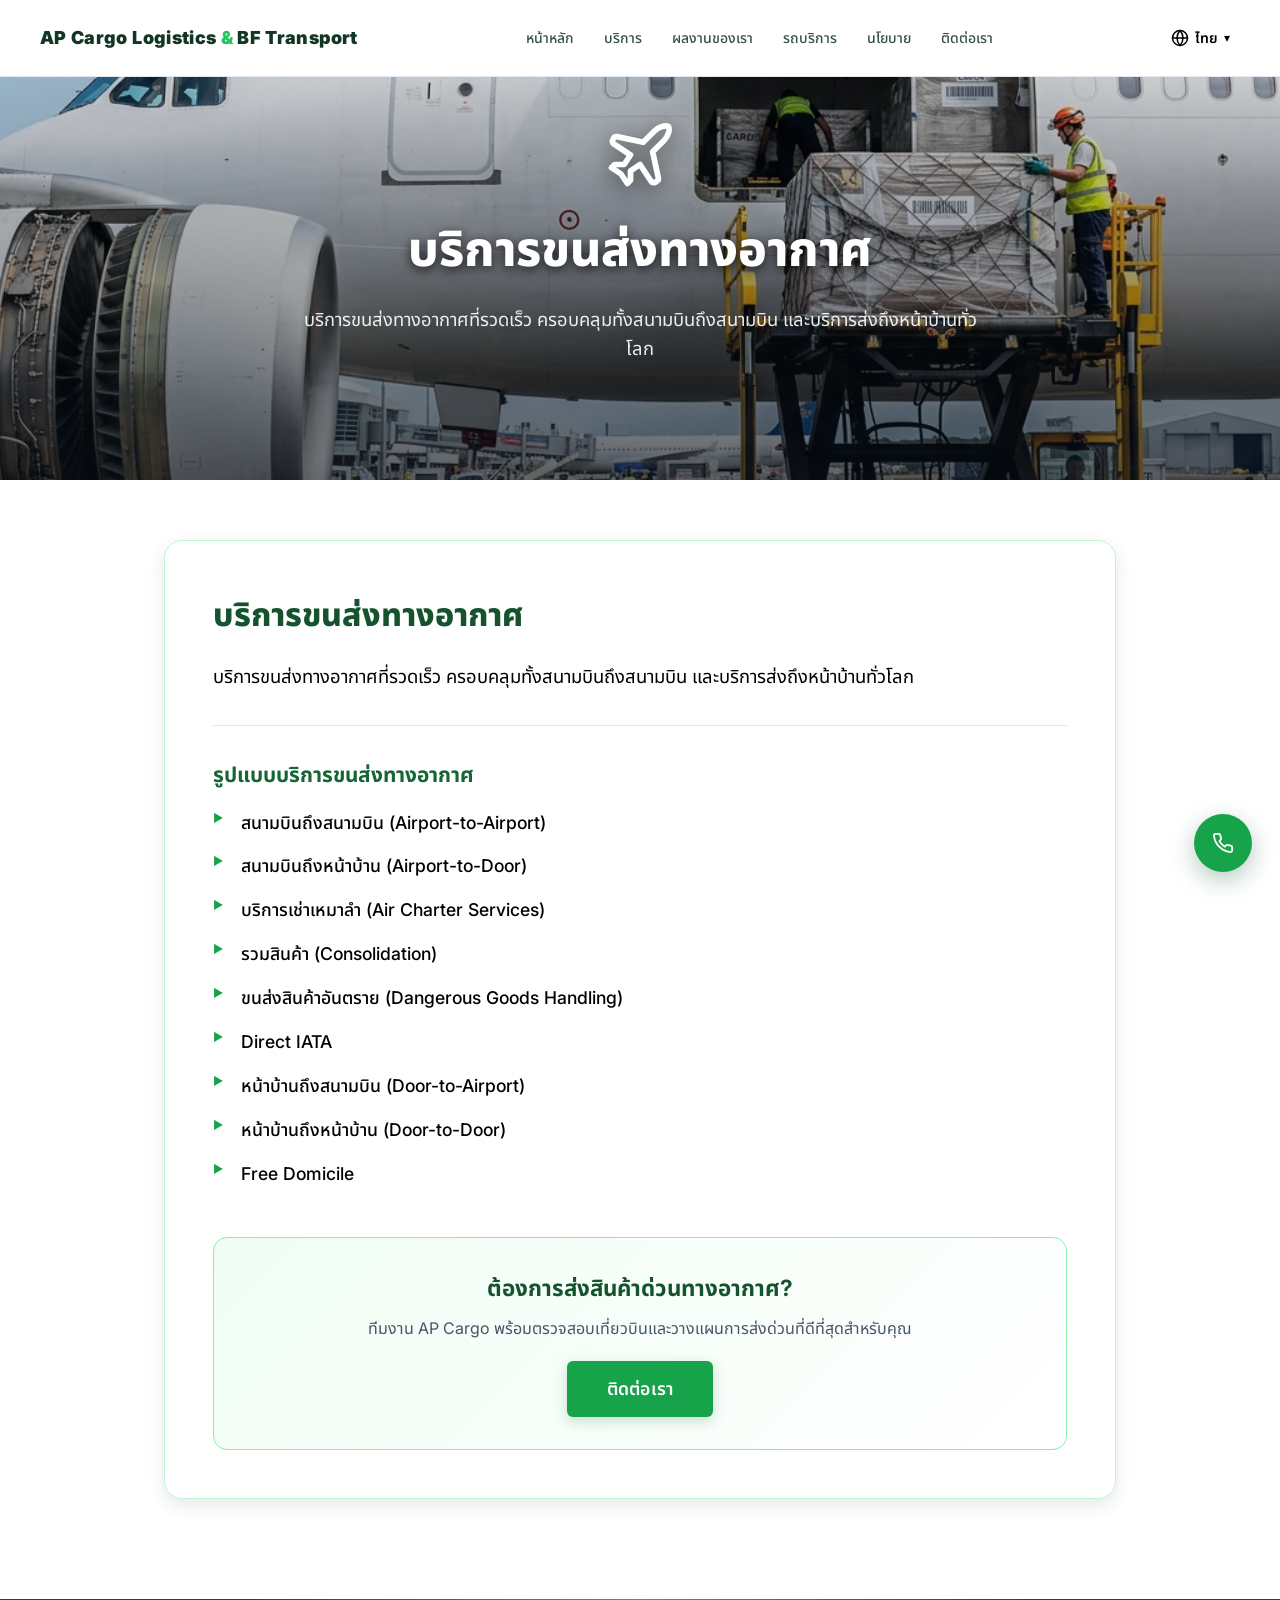
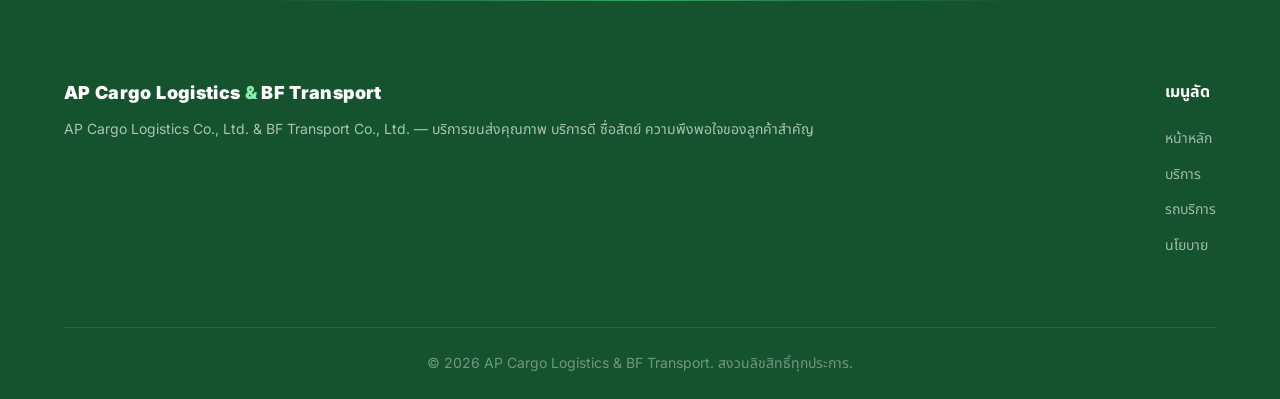
==== service-air.html @ e9c85974 "Complete translations on service pages" ====
<!DOCTYPE html>
<html lang="th">

<head>
    <meta charset="UTF-8">
    <meta name="viewport" content="width=device-width, initial-scale=1.0">
    <meta name="description"
        content="บริการขนส่งทางอากาศ - AP Cargo ให้บริการขนส่งทางอากาศที่รวดเร็ว ครอบคลุมสนามบินถึงสนามบิน และบริการส่งถึงหน้าบ้านทั่วโลก">
    <title>บริการขนส่งทางอากาศ | AP Cargo Logistics</title>
    <link rel="preconnect" href="https://fonts.googleapis.com">
    <link rel="preconnect" href="https://fonts.gstatic.com" crossorigin>
    <link
        href="https://fonts.googleapis.com/css2?family=Inter:wght@300;400;500;600;700;800;900&family=Noto+Sans+Thai:wght@300;400;500;600;700;800;900&display=swap"
        rel="stylesheet">
    <link rel="stylesheet" href="style.css">
</head>

<body>

    <!-- ========== HEADER ========== -->
    <header class="header" id="header">
        <div class="header-container">
            <a href="index.html" class="logo" id="logo">
                <span class="logo-text">AP Cargo Logistics<span class="logo-highlight"> &</span><span class="logo-text">
                        BF Transport</span></span>
            </a>

            <nav class="nav" id="nav">
                <ul class="nav-list">
                    <li><a href="index.html" class="nav-link" id="nav-home" data-i18n="nav.home">หน้าหลัก</a></li>
                    <li class="nav-item-has-dropdown">
                        <a href="#" class="nav-link" id="nav-ap-services"
                            data-i18n="nav.services">บริการ ▾</a>
                        <ul class="nav-services-dropdown">
                            <li><a href="service-customs.html" data-i18n="ap.customs_grid_title">บริการพิธีการศุลกากร</a></li>
                            <li><a href="service-transport.html" data-i18n="ap.transport_grid_title">บริการด้านขนส่ง</a></li>
                            <li><a href="service-sea.html" data-i18n="ap.sea_grid_title">บริการขนส่งทางเรือ</a></li>
                            <li><a href="service-air.html" data-i18n="ap.air_grid_title">บริการขนส่งทางอากาศ</a></li>
                            <li><a href="service-packing.html" data-i18n="ap.packing_grid_title">บริการแพ็คและย้ายสินค้า</a></li>
                        </ul>
                    </li>
                    <li><a href="index.html#our-work" class="nav-link" id="nav-gallery" data-i18n="nav.gallery">ผลงานของเรา</a>
                    </li>
                    <li><a href="index.html#services-vehicles" class="nav-link" id="nav-services"
                            data-i18n="nav.vehicles">รถบริการ</a></li>
                    <li><a href="index.html#policy" class="nav-link" id="nav-policy" data-i18n="nav.policy">นโยบาย</a></li>
                    <li><a href="index.html#contact" class="nav-link" id="nav-contact"
                            data-i18n="nav.contact">ติดต่อเรา</a></li>
                </ul>
            </nav>

            <div class="header-right">
                <div class="lang-dropdown" id="lang-dropdown">
                    <button class="lang-dropdown-btn" id="lang-dropdown-btn" aria-label="Change language">
                        <svg class="lang-globe" width="18" height="18" viewBox="0 0 24 24" fill="none" stroke="#000000"
                            stroke-width="2" stroke-linecap="round" stroke-linejoin="round">
                            <circle cx="12" cy="12" r="10" />
                            <path d="M2 12h20" />
                            <path
                                d="M12 2a15.3 15.3 0 0 1 4 10 15.3 15.3 0 0 1-4 10 15.3 15.3 0 0 1-4-10 15.3 15.3 0 0 1 4-10z" />
                        </svg>
                        <span class="lang-current" id="lang-current">ไทย</span>
                        <span class="lang-chevron">▾</span>
                    </button>
                    <div class="lang-dropdown-menu" id="lang-dropdown-menu">
                        <button class="lang-option" data-lang="th" id="lang-opt-th">ไทย</button>
                        <button class="lang-option" data-lang="en" id="lang-opt-en">English</button>
                    </div>
                </div>

                <button class="hamburger" id="hamburger" aria-label="Toggle menu">
                    <span class="hamburger-line"></span>
                    <span class="hamburger-line"></span>
                    <span class="hamburger-line"></span>
                </button>
            </div>
        </div>
    </header>

    <!-- ========== MAIN ========== -->
    <main class="main">

        <!-- Full-width Subpage Hero Banner -->
        <section class="fullwidth-service-banner" style="height: 480px; background-image: url('images/service_air_freight_real.png');">
            <div class="banner-overlay"></div>
            <div class="banner-content">
                <div class="banner-icon">
                    <svg width="76" height="76" viewBox="0 0 24 24" fill="none" stroke="currentColor" stroke-width="1.8" stroke-linecap="round" stroke-linejoin="round">
                        <path d="M17.8 19.2 16 11l3.5-3.5C21 6 21.5 4 21 3c-1-.5-3 0-4.5 1.5L13 8 4.8 6.2c-.5-.1-.9.1-1.1.5l-.3.5c-.2.5-.1 1 .3 1.3L9 12l-2 3H4l-1 1 3 2 2 3 1-1v-3l3-2 3.5 5.3c.3.4.8.5 1.3.3l.5-.3c.4-.2.6-.6.5-1.1z" />
                    </svg>
                </div>
                <h1 class="banner-title" data-i18n="ap.air_grid_title">บริการขนส่งทางอากาศ</h1>
                <p style="color: rgba(255,255,255,0.9); font-size: 1.15rem; max-width: 700px; margin: 0 auto;" data-i18n="ap.air_desc">
                    บริการขนส่งทางอากาศที่รวดเร็ว ครอบคลุมทั้งสนามบินถึงสนามบิน และบริการส่งถึงหน้าบ้านทั่วโลก
                </p>
            </div>
        </section>

        <!-- Service Detail Content Section -->
        <section class="section" style="padding: 60px 0 100px;">
            <div class="container" style="max-width: 1000px;">
                
                <div class="service-detail-card" style="background: #ffffff; border: 1.5px solid var(--green-200); border-radius: var(--radius-xl); padding: 48px; box-shadow: var(--shadow-md);">
                    <h2 style="font-size: 2rem; font-weight: 800; color: var(--green-900); margin-bottom: 20px;" data-i18n="ap.air_title">
                        บริการขนส่งทางอากาศ (Air Freight Services)
                    </h2>
                    
                    <p class="split-service-desc" style="font-size: 1.15rem; color: #000000; line-height: 1.8; margin-bottom: 32px;" data-i18n="ap.air_desc">
                        AP Cargo ให้บริการขนส่งทางอากาศด่วนพิเศษ ตรงเวลา ปลอดภัย ครอบคลุมสายการบินชั้นนำระดับโลก เชื่อมต่อจุดหมายปลายทางทั่วโลกได้อย่างมั่นใจ
                    </p>

                    <hr style="border: none; border-top: 1px solid var(--border); margin: 32px 0;">

                    <h3 style="font-size: 1.3rem; font-weight: 700; color: var(--green-800); margin-bottom: 16px;" data-i18n="svc.air_format_title">
                        รูปแบบบริการขนส่งทางอากาศ
                    </h3>

                    <ul class="split-service-tags" style="display: flex; flex-direction: column; gap: 14px; list-style: none;">
                        <li style="color: #000000; font-size: 1.1rem; font-weight: 500; position: relative; padding-left: 28px;" data-i18n="ap.air_li1">
                            ► สนามบินถึงสนามบิน (Airport-to-Airport)
                        </li>
                        <li style="color: #000000; font-size: 1.1rem; font-weight: 500; position: relative; padding-left: 28px;" data-i18n="ap.air_li2">
                            ► สนามบินถึงหน้าบ้าน (Airport-to-Door)
                        </li>
                        <li style="color: #000000; font-size: 1.1rem; font-weight: 500; position: relative; padding-left: 28px;" data-i18n="ap.air_li3">
                            ► บริการเช่าเหมาลำ (Air Charter Services)
                        </li>
                        <li style="color: #000000; font-size: 1.1rem; font-weight: 500; position: relative; padding-left: 28px;" data-i18n="ap.air_li4">
                            ► รวมสินค้า (Consolidation)
                        </li>
                        <li style="color: #000000; font-size: 1.1rem; font-weight: 500; position: relative; padding-left: 28px;" data-i18n="ap.air_li5">
                            ► ขนส่งสินค้าอันตราย (Dangerous Goods Handling)
                        </li>
                        <li style="color: #000000; font-size: 1.1rem; font-weight: 500; position: relative; padding-left: 28px;" data-i18n="ap.air_li6">
                            ► Direct IATA
                        </li>
                        <li style="color: #000000; font-size: 1.1rem; font-weight: 500; position: relative; padding-left: 28px;" data-i18n="ap.air_li7">
                            ► หน้าบ้านถึงสนามบิน (Door-to-Airport)
                        </li>
                        <li style="color: #000000; font-size: 1.1rem; font-weight: 500; position: relative; padding-left: 28px;" data-i18n="ap.air_li8">
                            ► หน้าบ้านถึงหน้าบ้าน (Door-to-Door)
                        </li>
                        <li style="color: #000000; font-size: 1.1rem; font-weight: 500; position: relative; padding-left: 28px;" data-i18n="ap.air_li9">
                            ► Free Domicile
                        </li>
                    </ul>

                    <!-- CTA Box -->
                    <div style="margin-top: 48px; padding: 32px; background: linear-gradient(135deg, var(--green-50), #ffffff); border: 1px solid var(--green-300); border-radius: var(--radius-lg); text-align: center;">
                        <h4 style="font-size: 1.4rem; font-weight: 700; color: var(--green-900); margin-bottom: 10px;" data-i18n="svc.air_cta_title">
                            ต้องการส่งสินค้าด่วนทางอากาศ?
                        </h4>
                        <p style="color: #475569; margin-bottom: 20px;" data-i18n="svc.air_cta_desc">
                            ทีมงาน AP Cargo พร้อมตรวจสอบเที่ยวบินและวางแผนการส่งด่วนที่ดีที่สุดสำหรับคุณ
                        </p>
                        <a href="index.html#contact" class="btn btn-primary" style="padding: 14px 40px; font-size: 1.1rem;" data-i18n="hero.btn_contact">ติดต่อเรา</a>
                    </div>
                </div>

            </div>
        </section>

    </main>

    <!-- ========== FOOTER ========== -->
    <footer class="footer" id="footer">
        <div class="footer-glow"></div>
        <div class="container">
            <div class="footer-grid">
                <div class="footer-brand">
                    <a href="index.html" class="logo">
                        <span class="logo-text">AP Cargo Logistics<span class="logo-highlight"> &</span><span
                                class="logo-text"> BF Transport</span></span>
                    </a>
                    <p class="footer-desc" data-i18n="footer.desc">AP Cargo Logistics Co., Ltd. & BF Transport Co., Ltd.
                        — บริการขนส่งคุณภาพ บริการดี ซื่อสัตย์ ความพึงพอใจของลูกค้าสำคัญ</p>
                </div>
                <div class="footer-links-group">
                    <h4 data-i18n="footer.menu_head">เมนูลัด</h4>
                    <ul>
                        <li><a href="index.html" data-i18n="nav.home">หน้าหลัก</a></li>
                        <li><a href="#" data-i18n="nav.services">บริการ</a></li>
                        <li><a href="index.html#services-vehicles" data-i18n="nav.vehicles">รถบริการ</a></li>
                        <li><a href="index.html#policy" data-i18n="nav.policy">นโยบาย</a></li>
                    </ul>
                </div>
            </div>
            <div class="footer-bottom">
                <p data-i18n="footer.rights" data-i18n-html="true">&copy; 2026 AP Cargo Logistics & BF Transport.
                    สงวนลิขสิทธิ์ทุกประการ.</p>
            </div>
        </div>
    </footer>

    <!-- Floating Contact Button -->
    <div class="floating-contact" id="floating-contact">
        <div class="floating-contact-menu" id="floating-contact-menu">
            <a href="tel:0627424956" class="floating-menu-item phone" title="โทรหาเรา">
                <svg width="20" height="20" viewBox="0 0 24 24" fill="none" stroke="#16a34a" stroke-width="2"
                    stroke-linecap="round" stroke-linejoin="round">
                    <path
                        d="M22 16.92v3a2 2 0 0 1-2.18 2 19.79 19.79 0 0 1-8.63-3.07 19.5 19.5 0 0 1-6-6 19.79 19.79 0 0 1-3.07-8.67A2 2 0 0 1 4.11 2h3a2 2 0 0 1 2 1.72 12.84 12.84 0 0 0 .7 2.81 2 2 0 0 1-.45 2.11L8.09 9.91a16 16 0 0 0 6 6l1.27-1.27a2 2 0 0 1 2.11-.45 12.84 12.84 0 0 0 2.81.7A2 2 0 0 1 22 16.92z" />
                </svg>
                <span>โทร 062-7424956</span>
            </a>
            <a href="mailto:ap_bf@outlook.com" class="floating-menu-item email" title="ส่งอีเมล">
                <svg width="20" height="20" viewBox="0 0 24 24" fill="none" stroke="#16a34a" stroke-width="2"
                    stroke-linecap="round" stroke-linejoin="round">
                    <path d="M4 4h16c1.1 0 2 .9 2 2v12c0 1.1-.9 2-2 2H4c-1.1 0-2-.9-2-2V6c0-1.1.9-2 2-2z" />
                    <polyline points="22,6 12,13 2,6" />
                </svg>
                <span>ap_bf@outlook.com</span>
            </a>
        </div>
        <a href="index.html#contact" class="floating-contact-btn" id="floating-contact-btn" aria-label="Contact Us">
            <svg class="icon-phone" width="22" height="22" viewBox="0 0 24 24" fill="none" stroke="currentColor"
                stroke-width="2" stroke-linecap="round" stroke-linejoin="round">
                <path
                    d="M22 16.92v3a2 2 0 0 1-2.18 2 19.79 19.79 0 0 1-8.63-3.07 19.5 19.5 0 0 1-6-6 19.79 19.79 0 0 1-3.07-8.67A2 2 0 0 1 4.11 2h3a2 2 0 0 1 2 1.72 12.84 12.84 0 0 0 .7 2.81 2 2 0 0 1-.45 2.11L8.09 9.91a16 16 0 0 0 6 6l1.27-1.27a2 2 0 0 1 2.11-.45 12.84 12.84 0 0 0 2.81.7A2 2 0 0 1 22 16.92z" />
            </svg>
            <span class="floating-contact-label" data-i18n="contact.badge">ติดต่อเรา</span>
        </a>
    </div>

    <script src="script.js"></script>
</body>

</html>
---- style.css ----
/* ===========================
   CSS VARIABLES & RESET
   =========================== */
:root {
    /* Colors — restrained corporate palette */
    --bg-primary: #ffffff;
    --bg-secondary: #f2fbf5;
    --bg-card: #ffffff;
    --bg-card-hover: #f8fafc;
    --surface: rgba(22, 163, 74, 0.04);
    --surface-hover: rgba(22, 163, 74, 0.08);
    --border: #e2e8f0;
    --border-hover: #cbd5e1;

    --text-primary: #123524;
    --text-secondary: #355344;
    --text-muted: #668172;

    --green-50: #f0fdf4;
    --green-100: #dcfce7;
    --green-200: #bbf7d0;
    --green-300: #86efac;
    --green-400: #4ade80;
    --green-500: #22c55e;
    --green-600: #16a34a;
    --green-700: #15803d;
    --green-800: #166534;
    --green-900: #14532d;

    --accent-1: #16a34a;
    --accent-2: #087f3f;
    --accent-3: #4ade80;
    --accent-4: #22c55e;
    --gradient-primary: linear-gradient(135deg, var(--accent-1), var(--accent-2));
    --gradient-text: linear-gradient(135deg, #16a34a, #15803d);
    --gradient-glow: linear-gradient(135deg, rgba(22, 163, 74, 0.09), rgba(34, 197, 94, 0.06));

    /* Spacing */
    --container-max: 1200px;
    --section-padding: 88px 0;
    --gap: 24px;

    /* Typography */
    --font-main: 'Inter', 'Noto Sans Thai', sans-serif;
    --font-size-xs: 0.75rem;
    --font-size-sm: 0.875rem;
    --font-size-base: 1rem;
    --font-size-lg: 1.125rem;
    --font-size-xl: 1.25rem;
    --font-size-2xl: 1.5rem;
    --font-size-3xl: 2rem;
    --font-size-4xl: 2.75rem;
    --font-size-5xl: 3.5rem;

    /* Radius */
    --radius-sm: 6px;
    --radius-md: 10px;
    --radius-lg: 14px;
    --radius-xl: 18px;
    --radius-full: 9999px;

    /* Transitions */
    --transition-fast: 0.2s cubic-bezier(0.4, 0, 0.2, 1);
    --transition-normal: 0.3s cubic-bezier(0.4, 0, 0.2, 1);
    --transition-slow: 0.5s cubic-bezier(0.4, 0, 0.2, 1);

    /* Shadows */
    --shadow-sm: 0 1px 5px rgba(18, 53, 36, 0.07);
    --shadow-md: 0 6px 18px rgba(18, 53, 36, 0.11);
    --shadow-lg: 0 12px 32px rgba(18, 53, 36, 0.14);
    --shadow-glow: 0 8px 30px rgba(22, 163, 74, 0.16);
}



/* Reset */
*,
*::before,
*::after {
    margin: 0;
    padding: 0;
    box-sizing: border-box;
}

html {
    scroll-behavior: smooth;
    scroll-padding-top: 80px;
    font-size: 16px;
    overflow-x: hidden;
    width: 100%;
}

body {
    font-family: var(--font-main);
    background-color: var(--bg-primary);
    color: var(--text-primary);
    line-height: 1.6;
    overflow-x: hidden;
    width: 100%;
    -webkit-font-smoothing: antialiased;
    -moz-osx-font-smoothing: grayscale;
    transition: background-color 0.4s ease, color 0.4s ease;
}

/* Theme transition helper — applied to key elements for smooth switching */
.header,
.hero,
.section,
.car-card,
.service-detail-card,
.certificate-card,
.management-card,
.policy-card,
.contact-map-card,
.contact-info-card,
.footer {
    transition: background-color 0.4s ease, border-color 0.4s ease, color 0.4s ease, box-shadow 0.4s ease;
}

a {
    text-decoration: none;
    color: inherit;
    transition: color var(--transition-fast);
}

ul {
    list-style: none;
}

img {
    max-width: 100%;
    display: block;
}

.container {
    max-width: var(--container-max);
    margin: 0 auto;
    padding: 0 24px;
}

/* ===========================
   GRADIENT TEXT
   =========================== */
.gradient-text {
    background: var(--gradient-text);
    -webkit-background-clip: text;
    -webkit-text-fill-color: transparent;
    background-clip: text;
}

/* ===========================
   BUTTONS
   =========================== */
.btn {
    display: inline-flex;
    align-items: center;
    justify-content: center;
    padding: 14px 32px;
    border-radius: var(--radius-full);
    font-family: var(--font-main);
    font-size: var(--font-size-base);
    font-weight: 600;
    cursor: pointer;
    border: none;
    transition: all var(--transition-normal);
    position: relative;
    overflow: hidden;
}

.btn::before {
    content: '';
    position: absolute;
    inset: 0;
    background: rgba(255, 255, 255, 0);
    transition: background var(--transition-fast);
}

.btn:hover::before {
    background: rgba(255, 255, 255, 0.15);
}

.btn-primary {
    background: var(--gradient-primary);
    color: #fff;
    box-shadow: 0 4px 20px rgba(22, 163, 74, 0.3);
}

.btn-primary:hover {
    transform: translateY(-2px);
    box-shadow: 0 8px 30px rgba(22, 163, 74, 0.4);
}

.btn-outline {
    background: transparent;
    color: var(--accent-1);
    border: 2px solid var(--accent-1);
}

.btn-outline:hover {
    background: var(--accent-1);
    color: #fff;
    transform: translateY(-2px);
    box-shadow: 0 8px 30px rgba(22, 163, 74, 0.3);
}

.btn-full {
    width: 100%;
}

/* ===========================
   HEADER / NAVIGATION
   =========================== */
.header {
    position: fixed;
    top: 0;
    left: 0;
    right: 0;
    z-index: 1000;
    padding: 0 24px;
    transition: all var(--transition-normal);
    background: #ffffff;
    backdrop-filter: blur(20px);
    -webkit-backdrop-filter: blur(20px);
    border-bottom: 1px solid transparent;
}

.header.scrolled {
    background: rgba(255, 255, 255, 0.95);
    border-bottom-color: var(--border);
    box-shadow: 0 2px 20px rgba(0, 0, 0, 0.06);
}

.header-container {
    max-width: var(--container-max);
    margin: 0 auto;
    display: flex;
    align-items: center;
    justify-content: space-between;
    height: 72px;
}

.header-right {
    display: flex;
    align-items: center;
    gap: 16px;
}

/* Language Dropdown */
.lang-dropdown {
    position: relative;
    z-index: 1001;
}

.lang-dropdown-btn {
    display: flex;
    align-items: center;
    gap: 6px;
    background: transparent;
    border: none;
    padding: 6px 10px;
    cursor: pointer;
    border-radius: var(--radius-sm);
    transition: all var(--transition-fast);
    font-family: var(--font-main);
}

.lang-dropdown-btn:hover {
    background: var(--green-50);
}

.lang-globe {
    color: #000000;
    stroke: #000000;
    flex-shrink: 0;
}

.lang-current {
    font-size: var(--font-size-sm);
    font-weight: 600;
    color: #000000;
}

.lang-chevron {
    font-size: 0.75rem;
    color: #000000;
    transition: transform var(--transition-fast);
    line-height: 1;
}


.lang-dropdown.open .lang-chevron {
    transform: rotate(180deg);
}

.lang-dropdown-menu {
    position: absolute;
    top: calc(100% + 6px);
    right: 0;
    min-width: 120px;
    background: var(--bg-card);
    border: 1px solid var(--border);
    border-radius: var(--radius-md);
    box-shadow: var(--shadow-md);
    padding: 4px;
    opacity: 0;
    visibility: hidden;
    transform: translateY(-8px);
    transition: all var(--transition-fast);
}

.lang-dropdown.open .lang-dropdown-menu {
    opacity: 1;
    visibility: visible;
    transform: translateY(0);
}

.lang-option {
    display: block;
    width: 100%;
    padding: 10px 14px;
    text-align: left;
    background: transparent;
    border: none;
    border-radius: var(--radius-sm);
    font-family: var(--font-main);
    font-size: var(--font-size-sm);
    font-weight: 500;
    color: var(--text-secondary);
    cursor: pointer;
    transition: all var(--transition-fast);
}

.lang-option:hover {
    background: var(--green-50);
    color: var(--accent-1);
}

.lang-option.active {
    color: var(--accent-1);
    font-weight: 700;
    background: var(--green-50);
}

/* Logo */
.logo {
    display: flex;
    align-items: center;
    gap: 10px;
    z-index: 1001;
}

.logo-text {
    font-size: var(--font-size-xl);
    font-weight: 900;
    letter-spacing: 1px;
    color: var(--text-primary);
}

.logo-highlight {
    background: none;
    -webkit-background-clip: unset;
    -webkit-text-fill-color: #000000;
    background-clip: unset;
    color: #000000;
}

/* Navigation */
.nav-list {
    display: flex;
    align-items: center;
    gap: 4px;
}

.nav-link {
    padding: 8px 18px;
    border-radius: var(--radius-full);
    font-size: var(--font-size-sm);
    font-weight: 500;
    color: var(--text-secondary);
    transition: all var(--transition-fast);
    position: relative;
}

.nav-link:hover {
    color: var(--accent-1);
    background: var(--green-50);
}

/* Navigation Services Submenu Dropdown */
.nav-item-has-dropdown {
    position: relative;
}

.nav-services-dropdown {
    position: absolute;
    top: calc(100% + 4px);
    left: 50%;
    transform: translateX(-50%) translateY(8px);
    min-width: 240px;
    background: #ffffff;
    border: 1.5px solid var(--green-200);
    border-radius: var(--radius-lg);
    box-shadow: 0 12px 32px rgba(0, 0, 0, 0.12);
    padding: 8px 0;
    list-style: none;
    opacity: 0;
    visibility: hidden;
    transition: all 0.25s ease;
    z-index: 1010;
}

.nav-item-has-dropdown:hover .nav-services-dropdown,
.nav-item-has-dropdown.open .nav-services-dropdown {
    opacity: 1;
    visibility: visible;
    transform: translateX(-50%) translateY(0);
}

.nav-services-dropdown li a {
    display: flex;
    align-items: center;
    gap: 8px;
    padding: 11px 20px;
    color: var(--text-primary);
    font-size: 0.92rem;
    font-weight: 600;
    text-decoration: none;
    transition: all 0.2s ease;
    border-left: 3px solid transparent;
}

.nav-services-dropdown li a:hover {
    background: var(--green-50);
    color: var(--green-800);
    border-left-color: var(--green-600);
    padding-left: 24px;
}

.nav-link.active {
    color: #fff;
    background: var(--accent-1);
}

.nav-link.active::after {
    display: none;
}

/* Hamburger */
.hamburger {
    display: none;
    flex-direction: column;
    gap: 5px;
    background: none;
    border: none;
    cursor: pointer;
    padding: 8px;
    z-index: 1001;
}

.hamburger-line {
    width: 24px;
    height: 2px;
    background: var(--text-primary);
    border-radius: 2px;
    transition: all var(--transition-normal);
}

.hamburger.active .hamburger-line:nth-child(1) {
    transform: rotate(45deg) translate(5px, 5px);
}

.hamburger.active .hamburger-line:nth-child(2) {
    opacity: 0;
}

.hamburger.active .hamburger-line:nth-child(3) {
    transform: rotate(-45deg) translate(5px, -5px);
}

/* ===========================
   HERO SECTION
   =========================== */
.hero {
    min-height: 100vh;
    display: flex;
    align-items: center;
    justify-content: center;
    position: relative;
    overflow: hidden;
    padding: 120px 24px 80px;
    background: linear-gradient(180deg, #ffffff 0%, var(--green-50) 100%);
}

/* hero-bg-overlay styles are in the HERO SLIDESHOW BACKGROUND section below */

/* Floating particles */
.hero-particles {
    position: absolute;
    inset: 0;
    z-index: 2;
    overflow: hidden;
}

.particle {
    position: absolute;
    width: 6px;
    height: 6px;
    background: var(--green-400);
    border-radius: 50%;
    opacity: 0.2;
    animation: float-particle 15s infinite ease-in-out;
}

.particle:nth-child(1) {
    top: 20%;
    left: 10%;
    animation-delay: 0s;
    animation-duration: 12s;
}

.particle:nth-child(2) {
    top: 60%;
    left: 80%;
    animation-delay: 2s;
    animation-duration: 18s;
    width: 8px;
    height: 8px;
}

.particle:nth-child(3) {
    top: 80%;
    left: 30%;
    animation-delay: 4s;
    animation-duration: 14s;
}

.particle:nth-child(4) {
    top: 10%;
    left: 70%;
    animation-delay: 1s;
    animation-duration: 16s;
    width: 4px;
    height: 4px;
}

.particle:nth-child(5) {
    top: 40%;
    left: 50%;
    animation-delay: 3s;
    animation-duration: 20s;
    width: 7px;
    height: 7px;
}

.particle:nth-child(6) {
    top: 70%;
    left: 60%;
    animation-delay: 5s;
    animation-duration: 13s;
}

@keyframes float-particle {

    0%,
    100% {
        transform: translate(0, 0) scale(1);
        opacity: 0.15;
    }

    25% {
        transform: translate(30px, -50px) scale(1.5);
        opacity: 0.3;
    }

    50% {
        transform: translate(-20px, -80px) scale(1);
        opacity: 0.2;
    }

    75% {
        transform: translate(40px, -30px) scale(1.3);
        opacity: 0.25;
    }
}

.hero-content {
    text-align: center;
    position: relative;
    z-index: 5;
    max-width: 800px;
    animation: fadeInUp 1s ease-out;
}

@keyframes fadeInUp {
    from {
        opacity: 0;
        transform: translateY(40px);
    }

    to {
        opacity: 1;
        transform: translateY(0);
    }
}

.hero-title {
    font-size: var(--font-size-5xl);
    font-weight: 900;
    line-height: 1.15;
    letter-spacing: -1.5px;
    margin-bottom: 20px;
    color: var(--text-primary);
    animation: fadeInUp 1s ease-out 0.2s both;
}

.hero-subtitle {
    font-size: var(--font-size-lg);
    color: var(--text-secondary);
    max-width: 600px;
    margin: 0 auto 36px;
    line-height: 1.8;
    animation: fadeInUp 1s ease-out 0.3s both;
}

.hero-actions {
    display: flex;
    gap: 16px;
    justify-content: center;
    flex-wrap: wrap;
    animation: fadeInUp 1s ease-out 0.4s both;
}

/* ===========================
   SECTIONS (SHARED)
   =========================== */
.section {
    padding: var(--section-padding);
    position: relative;
}

.section-header {
    text-align: center;
    margin-bottom: 60px;
}

.section-badge {
    display: inline-block;
    padding: 6px 16px;
    background: var(--green-50);
    border: 1px solid var(--green-200);
    border-radius: var(--radius-full);
    font-size: var(--font-size-xs);
    font-weight: 700;
    color: var(--accent-1);
    text-transform: uppercase;
    letter-spacing: 1.5px;
    margin-bottom: 16px;
}

.section-title {
    font-size: var(--font-size-4xl);
    font-weight: 800;
    letter-spacing: -1px;
    margin-bottom: 12px;
    color: var(--text-primary);
}

.section-subtitle {
    font-size: var(--font-size-lg);
    color: black;
    max-width: 500px;
    margin: 0 auto;
}

/* ===========================
   CAR TYPES / SERVICE VEHICLES SECTION
   =========================== */
.car-types-section {
    background: var(--bg-secondary);
}

.car-grid {
    display: grid;
    grid-template-columns: repeat(3, 1fr);
    gap: 28px;
}

.car-card {
    position: relative;
    background: var(--bg-card);
    border-radius: var(--radius-lg);
    padding: 0;
    transition: all var(--transition-normal);
    overflow: hidden;
    text-align: center;
    border: 1px solid var(--border);
}

.car-card:hover {
    transform: translateY(-4px);
    box-shadow: var(--shadow-md);
}

/* Truck Images */
.car-card-image {
    width: 100%;
    height: 180px;
    overflow: hidden;
    background: linear-gradient(135deg, #eef7f0, #f8faf8);
}


.car-card-image img {
    width: 100%;
    height: 100%;
    object-fit: cover;
    transition: transform var(--transition-slow);
}

.car-card:hover .car-card-image img {
    transform: scale(1.05);
}

.car-card-title {
    font-size: var(--font-size-base);
    font-weight: 600;
    padding: 16px 12px;
    margin: 0;
    color: black;
}

/* ===========================
   AP CARGO SERVICES SECTION
   =========================== */
.ap-services-section {
    background: var(--bg-primary);
}

.service-detail-icon {
    flex-shrink: 0;
    width: 52px;
    height: 52px;
    display: flex;
    align-items: center;
    justify-content: center;
    background: var(--green-700);
    border-radius: var(--radius-md);
    color: #ffffff;
}

.service-detail-icon svg {
    width: 26px;
    height: 26px;
    fill: #ffffff;
}

/* ===========================
   POLICY SECTION
   =========================== */
.policy-section {
    background: var(--bg-secondary);
}

.policy-grid {
    display: grid;
    grid-template-columns: repeat(2, 1fr);
    gap: 32px;
}

.policy-card {
    background: var(--bg-card);
    border: 1px solid var(--border);
    border-radius: var(--radius-lg);
    padding: 36px 32px;
    transition: all var(--transition-normal);
    position: relative;
    overflow: hidden;
}

.policy-card::before {
    content: '';
    position: absolute;
    top: 0;
    left: 0;
    right: 0;
    height: 4px;
    background: var(--gradient-primary);
}


.policy-card-header {
    display: flex;
    align-items: center;
    gap: 16px;
    margin-bottom: 20px;
}

.policy-icon {
    font-size: 2rem;
    flex-shrink: 0;
    width: 56px;
    height: 56px;
    display: flex;
    align-items: center;
    justify-content: center;
    background: var(--green-50);
    border: 1px solid var(--green-200);
    border-radius: var(--radius-md);
}

.policy-card-header h3 {
    font-size: var(--font-size-xl);
    font-weight: 700;
    color: var(--text-primary);
}

.policy-card>p {
    font-size: var(--font-size-sm);
    color: black;
    line-height: 1.9;
}

.policy-list {
    list-style: none;
    display: flex;
    flex-direction: column;
    gap: 14px;
}

.policy-list li {
    font-size: var(--font-size-sm);
    color: black;
    line-height: 1.9;
    padding-left: 24px;
    position: relative;
}

.policy-list li::before {
    content: '►';
    position: absolute;
    left: 0;
    top: 2px;
    color: var(--accent-1);
    font-size: 0.7rem;
}

/* ===========================
   CONTACT SECTION
   =========================== */
.contact-section {
    background: var(--bg-primary);
}

.contact-grid {
    display: grid;
    grid-template-columns: 1.2fr 1fr;
    gap: 40px;
    align-items: start;
}

.contact-maps-wrapper {
    display: flex;
    flex-direction: column;
    gap: 24px;
}

.contact-map-card {
    border: none;
    border-radius: var(--radius-xl);
    overflow: hidden;
    transition: all var(--transition-normal);
}

.contact-map-header {
    padding: 14px 20px;
    font-size: var(--font-size-base);
    font-weight: 700;
    color: #000;
}

.contact-map-card iframe {
    width: 100%;
    height: 380px;
    border: none;
    display: block;
}

/* Contact Info Cards */
.contact-info-wrapper {
    display: flex;
    flex-direction: column;
    gap: 16px;
}

.contact-info-card {
    display: flex;
    align-items: flex-start;
    gap: 16px;
    padding: 24px;
    transition: all var(--transition-normal);
}

.contact-info-icon {
    font-size: 1.5rem;
    flex-shrink: 0;
    width: 48px;
    height: 48px;
    display: flex;
    align-items: center;
    justify-content: center;
}

.contact-info-card h4 {
    font-size: var(--font-size-base);
    font-weight: 700;
    margin-bottom: 4px;
    color: black;
}

.contact-info-card p {
    font-size: var(--font-size-sm);
    color: black;
    line-height: 1.7;
}

.contact-info-card p a {
    color: var(--accent-1);
    font-weight: 500;
    transition: color var(--transition-fast);
    color: #000;
}

.contact-info-card p a:hover {
    color: black;
}

/* ===========================
   FOOTER
   =========================== */
.footer {
    background: var(--green-900);
    padding: 80px 0 0;
    position: relative;
    overflow: hidden;
    color: #fff;
}

.footer-glow {
    position: absolute;
    top: 0;
    left: 50%;
    transform: translateX(-50%);
    width: 60%;
    height: 2px;
    background: linear-gradient(90deg, transparent, var(--green-400), transparent);
    opacity: 0.6;
}

.footer-grid {
    display: flex;
    justify-content: space-between;
    align-items: flex-start;
    gap: 40px;
    padding-bottom: 60px;
}

.footer .logo-text {
    color: #fff;
}

.footer .logo-highlight {
    background: linear-gradient(135deg, var(--green-300), var(--green-400));
    -webkit-background-clip: text;
    -webkit-text-fill-color: transparent;
    background-clip: text;
}

.footer-brand .logo {
    margin-bottom: 8px;
}

.footer-tagline {
    font-size: var(--font-size-xs);
    color: var(--green-300);
    font-weight: 600;
    letter-spacing: 0.5px;
    margin-bottom: 12px;
}

.footer-desc {
    font-size: var(--font-size-sm);
    color: rgba(255, 255, 255, 0.65);
    line-height: 1.8;
    margin-bottom: 20px;
}

.social-links {
    display: flex;
    gap: 12px;
}

.social-link {
    width: 42px;
    height: 42px;
    display: flex;
    align-items: center;
    justify-content: center;
    background: rgba(255, 255, 255, 0.08);
    border: 1px solid rgba(255, 255, 255, 0.12);
    border-radius: var(--radius-md);
    font-size: 1.2rem;
    transition: all var(--transition-normal);
}

.social-link:hover {
    border-color: var(--green-400);
    background: rgba(34, 197, 94, 0.15);
    transform: translateY(-3px);
}

.footer-links-group h4 {
    font-size: var(--font-size-base);
    font-weight: 700;
    margin-bottom: 20px;
    color: #fff;
}

.footer-links-group ul li {
    margin-bottom: 10px;
}

.footer-links-group ul li a {
    font-size: var(--font-size-sm);
    color: rgba(255, 255, 255, 0.6);
    transition: all var(--transition-fast);
}

.footer-links-group ul li a:hover {
    color: var(--green-300);
    padding-left: 6px;
}

.footer-bottom {
    border-top: 1px solid rgba(255, 255, 255, 0.1);
    padding: 24px 0;
    text-align: center;
}

.footer-bottom p {
    font-size: var(--font-size-sm);
    color: rgba(255, 255, 255, 0.4);
}

/* ===========================
   SCROLL ANIMATIONS
   =========================== */
.reveal {
    opacity: 0;
    transform: translateY(30px);
    transition: all 0.7s cubic-bezier(0.4, 0, 0.2, 1);
}

.reveal.visible {
    opacity: 1;
    transform: translateY(0);
}

/* ===========================
   RESPONSIVE DESIGN
   =========================== */
/* ===========================
   RESPONSIVE DESIGN (DESKTOP, IPAD / TABLET, MOBILE)
   =========================== */
@media (max-width: 1024px) {
    .hero-title {
        font-size: var(--font-size-4xl);
    }

    .car-grid {
        grid-template-columns: repeat(2, 1fr);
    }

    .footer-grid {
        flex-wrap: wrap;
    }

    .policy-grid {
        grid-template-columns: 1fr;
    }
}

@media (max-width: 992px) {
    /* Mobile / Tablet Nav Drawer */
    .hamburger {
        display: flex;
    }

    .nav {
        position: fixed;
        top: 0;
        left: 0;
        right: 0;
        bottom: 0;
        background: rgba(255, 255, 255, 0.98);
        backdrop-filter: blur(20px);
        -webkit-backdrop-filter: blur(20px);
        display: flex;
        align-items: center;
        justify-content: center;
        opacity: 0;
        visibility: hidden;
        transition: all var(--transition-normal);
        z-index: 1000;
    }

    .nav.open {
        opacity: 1;
        visibility: visible;
    }

    .nav-list {
        flex-direction: column;
        gap: 16px;
        text-align: center;
    }

    .nav-link {
        font-size: var(--font-size-xl);
        padding: 12px 32px;
    }

    .contact-grid {
        grid-template-columns: 1fr;
    }

    .header-container {
        padding: 0 12px;
    }
}

@media (max-width: 768px) {
    .logo-text {
        font-size: 1.05rem;
    }

    .hero {
        padding: 110px 20px 60px;
    }

    .hero-title {
        font-size: var(--font-size-3xl);
    }

    .hero-subtitle {
        font-size: var(--font-size-base);
    }

    .section {
        padding: 50px 0;
    }

    .section-title {
        font-size: var(--font-size-3xl);
    }

    .car-grid {
        grid-template-columns: 1fr;
    }

    .footer-grid {
        flex-direction: column;
        gap: 32px;
    }
}

@media (max-width: 480px) {
    .logo-text {
        font-size: 0.92rem;
    }

    .hero-title {
        font-size: 1.85rem;
        line-height: 1.25;
    }

    .hero-actions {
        flex-direction: column;
        align-items: stretch;
        width: 100%;
    }

    .hero-actions .btn {
        width: 100%;
        text-align: center;
    }

    .btn {
        padding: 14px 20px;
        font-size: 0.95rem;
    }

    .section-title {
        font-size: var(--font-size-2xl);
    }
}

/* ===========================
   HERO SLIDESHOW BACKGROUND
   =========================== */
.hero-slideshow {
    position: absolute;
    inset: 0;
    z-index: 0;
    overflow: hidden;
}

.slide {
    position: absolute;
    inset: 0;
    opacity: 0;
    transition: opacity 1s cubic-bezier(0.4, 0, 0.2, 1);
    z-index: 0;
}

.slide.active {
    opacity: 1;
    z-index: 1;
}

/* Placeholder styling — replace inner content with <img> when ready */
.slide-placeholder {
    width: 100%;
    height: 100%;
    display: flex;
    flex-direction: column;
    align-items: center;
    justify-content: center;
    gap: 14px;
    background: linear-gradient(135deg,
            rgba(22, 163, 74, 0.04) 0%,
            rgba(5, 150, 105, 0.07) 50%,
            rgba(34, 197, 94, 0.04) 100%);
    color: var(--green-300);
}

.slide-placeholder svg {
    opacity: 0.35;
}

.slide-placeholder span {
    font-size: var(--font-size-sm);
    font-weight: 600;
    letter-spacing: 1px;
    text-transform: uppercase;
    opacity: 0.3;
}

/* When actual <img> is used inside .slide */
.slide img {
    width: 100%;
    height: 100%;
    object-fit: cover;
    display: block;
}

/* Dark overlay on hero so text is readable over images */
.hero-bg-overlay {
    position: absolute;
    inset: 0;
    background:
        linear-gradient(180deg,
            rgba(255, 255, 255, 0.85) 0%,
            rgba(240, 253, 244, 0.75) 40%,
            rgba(255, 255, 255, 0.8) 100%);
    z-index: 1;
}

/* Navigation Arrows — positioned inside .hero */
.slide-arrow {
    position: absolute;
    top: 50%;
    transform: translateY(-50%);
    z-index: 10;
    width: 48px;
    height: 48px;
    border-radius: 50%;
    border: none;
    background: rgba(255, 255, 255, 0.85);
    backdrop-filter: blur(8px);
    -webkit-backdrop-filter: blur(8px);
    color: var(--green-800);
    cursor: pointer;
    display: flex;
    align-items: center;
    justify-content: center;
    transition: all var(--transition-normal);
    box-shadow: 0 2px 12px rgba(0, 0, 0, 0.1);
}

.slide-arrow:hover {
    background: #ffffff;
    box-shadow: 0 4px 20px rgba(22, 163, 74, 0.25);
    transform: translateY(-50%) scale(1.08);
}

.slide-arrow:active {
    transform: translateY(-50%) scale(0.95);
}

.slide-arrow-prev {
    left: 20px;
}

.slide-arrow-next {
    right: 20px;
}

/* Dots Indicator — bottom of hero */
.slide-dots {
    position: absolute;
    bottom: 28px;
    left: 50%;
    transform: translateX(-50%);
    z-index: 10;
    display: flex;
    gap: 10px;
    padding: 8px 16px;
    background: rgba(255, 255, 255, 0.7);
    backdrop-filter: blur(10px);
    -webkit-backdrop-filter: blur(10px);
    border-radius: var(--radius-full);
    box-shadow: 0 2px 10px rgba(0, 0, 0, 0.08);
}

.slide-dot {
    width: 10px;
    height: 10px;
    border-radius: 50%;
    border: 2px solid var(--green-400);
    background: transparent;
    cursor: pointer;
    transition: all var(--transition-fast);
    padding: 0;
}

.slide-dot:hover {
    background: var(--green-300);
}

.slide-dot.active {
    background: var(--green-600);
    border-color: var(--green-600);
    transform: scale(1.2);
}

/* Slideshow Responsive */
@media (max-width: 768px) {
    .slide-arrow {
        width: 38px;
        height: 38px;
    }

    .slide-arrow-prev {
        left: 10px;
    }

    .slide-arrow-next {
        right: 10px;
    }

    .slide-dots {
        bottom: 16px;
        gap: 8px;
        padding: 6px 12px;
    }

    .slide-dot {
        width: 8px;
        height: 8px;
    }
}

/* ===========================
   GALLERY / OUR WORK SECTION
   =========================== */
.gallery-section {
    background: var(--bg-secondary);
}

.gallery-grid {
    display: grid;
    grid-template-columns: repeat(3, 1fr);
    gap: 16px;
}

.gallery-item {
    position: relative;
    border-radius: var(--radius-md);
    overflow: hidden;
    cursor: pointer;
    box-shadow: var(--shadow-sm);
    transition: transform var(--transition-normal), box-shadow var(--transition-normal);
}

.gallery-item:hover {
    transform: translateY(-4px);
    box-shadow: var(--shadow-lg);
}

.gallery-item img {
    width: 100%;
    height: 100%;
    aspect-ratio: 4 / 3;
    object-fit: cover;
    display: block;
    transition: transform 0.5s cubic-bezier(0.4, 0, 0.2, 1);
}

.gallery-item:hover img {
    transform: scale(1.06);
}


/* ===========================
   GALLERY RESPONSIVE
   =========================== */
@media (max-width: 768px) {
    .gallery-grid {
        grid-template-columns: repeat(2, 1fr);
        gap: 12px;
    }
}

@media (max-width: 480px) {
    .gallery-grid {
        grid-template-columns: 1fr;
        gap: 10px;
    }
}

/* ===========================
   SUBPAGE HERO BANNER
   =========================== */
.page-hero {
    position: relative;
    padding: 140px 0 60px;
    background: linear-gradient(180deg, #ffffff 0%, var(--green-50) 100%);
    text-align: center;
    overflow: hidden;
}

.page-hero-content {
    position: relative;
    z-index: 1;
    max-width: 800px;
    margin: 0 auto;
}

.page-hero-title {
    font-size: var(--font-size-4xl);
    font-weight: 800;
    color: var(--text-primary);
    margin: 16px 0;
    line-height: 1.2;
}

.page-hero-subtitle {
    font-size: var(--font-size-lg);
    color: var(--text-secondary);
    max-width: 650px;
    margin: 0 auto;
}

/* ===========================
   FULL-WIDTH SERVICE BANNERS (EDGE-TO-EDGE MASSIVE FULL-SCREEN IMPACT)
   =========================== */
.ap-services-section {
    padding: 0;
    background: var(--bg-primary);
    overflow: hidden;
}

.fullwidth-service-banners {
    display: flex;
    flex-direction: column;
    width: 100%;
}

.fullwidth-service-banner {
    position: relative;
    width: 100%;
    height: 620px;
    min-height: 540px;
    background-size: cover;
    background-position: center;
    background-repeat: no-repeat;
    display: flex;
    align-items: center;
    justify-content: center;
    text-align: center;
    overflow: hidden;
}

.banner-overlay {
    position: absolute;
    inset: 0;
    background: linear-gradient(180deg, rgba(0, 0, 0, 0.4) 0%, rgba(0, 0, 0, 0.8) 100%);
    transition: background 0.3s ease;
    z-index: 1;
}

.fullwidth-service-banner:hover .banner-overlay {
    background: linear-gradient(180deg, rgba(0, 0, 0, 0.3) 0%, rgba(0, 0, 0, 0.88) 100%);
}

.banner-content {
    position: relative;
    z-index: 2;
    padding: 60px 32px;
    display: flex;
    flex-direction: column;
    align-items: center;
    justify-content: center;
    gap: 26px;
    max-width: 1000px;
    margin: 0 auto;
}

.banner-icon {
    color: #ffffff;
    display: flex;
    align-items: center;
    justify-content: center;
    filter: drop-shadow(0 4px 12px rgba(0, 0, 0, 0.6));
    transition: transform 0.35s ease;
}

.fullwidth-service-banner:hover .banner-icon {
    transform: scale(1.15);
}

.banner-title {
    font-size: 3.5rem;
    font-weight: 800;
    color: #ffffff;
    margin: 0;
    text-shadow: 0 3px 12px rgba(0, 0, 0, 0.8);
    line-height: 1.25;
    letter-spacing: -1px;
}

.banner-btn {
    display: inline-flex;
    align-items: center;
    gap: 10px;
    padding: 16px 44px;
    background: linear-gradient(135deg, #0284c7 0%, #0369a1 100%);
    color: #ffffff !important;
    font-size: 1.25rem;
    font-weight: 700;
    border-radius: 9999px;
    text-decoration: none;
    box-shadow: 0 6px 22px rgba(2, 132, 199, 0.5);
    transition: all 0.35s ease;
    margin-top: 10px;
}

.banner-btn:hover {
    background: linear-gradient(135deg, #0369a1 0%, #075985 100%);
    transform: translateY(-4px);
    box-shadow: 0 10px 30px rgba(2, 132, 199, 0.7);
    color: #ffffff !important;
}

@media (max-width: 900px) {
    .fullwidth-service-banner {
        height: 440px;
        min-height: 380px;
    }

    .banner-title {
        font-size: 2.4rem;
    }

    .banner-icon svg {
        width: 56px;
        height: 56px;
    }

    .banner-btn {
        padding: 14px 34px;
        font-size: 1.1rem;
    }
}

.services-preview-action {
    text-align: center;
    padding: 60px 20px;
    background: var(--bg-primary);
}

.btn-view-all-services {
    display: inline-flex;
    align-items: center;
    gap: 8px;
    padding: 16px 48px;
    font-size: 1.25rem;
    font-weight: 700;
    border-radius: var(--radius-full);
    box-shadow: 0 6px 20px rgba(22, 163, 74, 0.25);
    transition: all 0.35s ease;
}

.btn-view-all-services:hover {
    transform: translateY(-3px);
    box-shadow: 0 10px 28px rgba(22, 163, 74, 0.38);
}

/* ===========================
   SERVICES CTA SECTION
   =========================== */
.services-cta-section {
    padding: 40px 0 100px;
}

.services-cta-box {
    background: linear-gradient(135deg, var(--green-50), #ffffff);
    border: 1px solid var(--green-200);
    border-radius: var(--radius-xl);
    padding: 48px 32px;
    text-align: center;
    box-shadow: var(--shadow-md);
    max-width: 900px;
    margin: 0 auto;
}

.services-cta-box h2 {
    font-size: var(--font-size-2xl);
    font-weight: 800;
    color: var(--text-primary);
    margin-bottom: 12px;
}

.services-cta-box p {
    font-size: var(--font-size-base);
    color: var(--text-secondary);
    margin-bottom: 24px;
}

/* ===========================
   SPLIT SERVICES LAYOUT (HEADER LEFT, LIST RIGHT)
   =========================== */
.split-services-wrapper {
    display: grid;
    grid-template-columns: 300px 1fr;
    gap: 60px;
    align-items: start;
}

.split-services-header {
    position: sticky;
    top: 110px;
}

.split-services-title {
    font-size: var(--font-size-3xl);
    font-weight: 800;
    color: var(--text-primary);
    margin: 12px 0 16px;
    line-height: 1.2;
}

.split-services-subtitle {
    font-size: var(--font-size-base);
    color: var(--text-secondary);
    line-height: 1.7;
}

.split-services-list {
    display: flex;
    flex-direction: column;
}

.split-service-item {
    display: flex;
    gap: 24px;
    padding: 32px 24px;
    border-bottom: 1px solid var(--border);
    transition: all var(--transition-normal);
    border-radius: var(--radius-lg);
}

.split-service-item:hover {
    background: transparent;
}

.split-service-item:last-child {
    border-bottom: none;
}

.split-service-icon {
    width: 96px;
    height: 96px;
    min-width: 96px;
    background: transparent;
    display: flex;
    align-items: center;
    justify-content: center;
    transition: all var(--transition-normal);
    overflow: hidden;
}

.split-service-icon img,
.service-detail-icon img {
    width: 100%;
    height: 100%;
    object-fit: contain;
    transition: transform var(--transition-normal);
}

.split-service-content {
    flex: 1;
}

.split-service-content h3 {
    font-size: var(--font-size-xl);
    font-weight: 700;
    color: var(--green-900);
    margin-bottom: 12px;
}

.split-service-desc {
    font-size: var(--font-size-base);
    color: #000000;
    line-height: 1.7;
    margin-bottom: 12px;
}

.split-service-sub h4 {
    font-size: var(--font-size-sm);
    font-weight: 700;
    color: var(--green-800);
    margin: 14px 0 8px;
    text-transform: uppercase;
    letter-spacing: 0.5px;
}

.split-service-tags {
    display: flex;
    flex-direction: column;
    gap: 10px;
    margin-top: 10px;
    list-style: none;
}

.split-service-tags li {
    color: #000000;
    padding-left: 24px;
    position: relative;
    font-size: var(--font-size-sm);
    font-weight: 500;
    line-height: 1.7;
}

.split-service-tags li::before {
    content: '►';
    position: absolute;
    left: 0;
    top: 1px;
    color: var(--green-600);
    font-size: 0.7rem;
}

@media (max-width: 992px) {
    .split-services-wrapper {
        grid-template-columns: 1fr;
        gap: 30px;
    }

    .split-services-header {
        position: static;
        text-align: center;
    }

    .split-service-item {
        padding: 24px 12px;
    }
}

@media (max-width: 576px) {
    .split-service-item {
        flex-direction: column;
        gap: 16px;
    }
}

/* ===========================
   CORPORATE POLISH OVERRIDES
   =========================== */
body {
    color: var(--text-secondary);
    background: var(--bg-primary);
}

.gradient-text {
    background: var(--gradient-text);
    -webkit-background-clip: text;
    -webkit-text-fill-color: transparent;
    background-clip: text;
}

.btn,
.banner-btn,
.btn-view-all-services {
    border-radius: var(--radius-sm);
    letter-spacing: 0.1px;
}

.btn-primary {
    background: var(--accent-1);
    box-shadow: 0 4px 14px rgba(31, 90, 60, 0.22);
}

.btn-primary:hover {
    background: var(--accent-2);
    box-shadow: 0 7px 18px rgba(31, 90, 60, 0.3);
}

.header {
    padding: 0 20px;
    border-bottom: 1px solid var(--border);
}

.header-container {
    height: 76px;
}

.logo-text {
    font-size: 1.12rem;
    letter-spacing: 0.35px;
}

.logo-highlight {
    color: var(--accent-4);
    -webkit-text-fill-color: var(--accent-4);
}

.nav-list {
    gap: 2px;
}

.nav-link {
    border-radius: var(--radius-sm);
    padding: 8px 14px;
    color: var(--text-secondary);
}

.nav-link:hover {
    color: var(--accent-1);
    background: #edf4ed;
}

.nav-link.active {
    color: #ffffff;
    background: var(--accent-1);
}

.nav-services-dropdown,
.lang-dropdown-menu {
    border-radius: var(--radius-md);
    border: 1px solid var(--border);
    box-shadow: var(--shadow-lg);
}

.hero {
    min-height: 680px;
    background: linear-gradient(180deg, #ffffff 0%, #f0fdf4 100%);
}

.hero-title,
.section-title,
.page-hero-title {
    color: var(--text-primary);
    letter-spacing: -0.5px;
}

.hero-title {
    font-weight: 800;
}

.hero-subtitle,
.section-subtitle,
.page-hero-subtitle {
    color: var(--text-secondary);
}

.hero-bg-overlay {
    background: linear-gradient(180deg, rgba(3, 20, 12, .44), rgba(3, 20, 12, .62));
}

.hero .hero-title {
    color: #ffffff;
}

.hero .hero-subtitle {
    color: rgba(255, 255, 255, .88);
}

.hero-particles {
    opacity: 0.35;
}

.section-header {
    margin-bottom: 44px;
}

.section-badge {
    background: transparent;
    border: 0;
    color: var(--accent-2);
    border-radius: 0;
    padding: 0;
    letter-spacing: 1.2px;
}

/* Hide the small eyebrow labels (e.g. "ติดต่อเรา") for a cleaner layout. */
.section-badge {
    display: none;
}

.car-card,
.policy-card {
    border-color: var(--border);
    box-shadow: var(--shadow-sm);
}

.car-card:hover,
.policy-card:hover {
    transform: translateY(-2px);
    box-shadow: var(--shadow-md);
}

.policy-card::before {
    height: 3px;
    background: var(--accent-1);
}

.fullwidth-service-banner {
    height: 520px;
    min-height: 440px;
}

.banner-overlay {
    background: linear-gradient(180deg, rgba(7, 15, 24, 0.08), rgba(7, 15, 24, 0.62));
}

.fullwidth-service-banner:hover .banner-overlay {
    background: linear-gradient(180deg, rgba(7, 15, 24, 0.04), rgba(7, 15, 24, 0.7));
}

.banner-title {
    font-size: clamp(2rem, 4vw, 3rem);
    letter-spacing: -0.4px;
}

.banner-btn {
    background: #2563eb;
    box-shadow: 0 5px 18px rgba(37, 99, 235, .32);
}

.banner-btn:hover {
    background: #1d4ed8;
    box-shadow: 0 8px 24px rgba(37, 99, 235, .42);
}

.contact-map-card,
.contact-info-card {
    border: 0;
    background: transparent;
    box-shadow: none;
}

.contact-grid {
    column-gap: 72px;
}

.contact-info-wrapper {
    gap: 16px;
}

.contact-info-card {
    padding: 24px;
}

@media (max-width: 768px) {
    .contact-grid {
        row-gap: 48px;
    }

    .contact-info-wrapper {
        gap: 16px;
    }
}

.footer {
    background: #14532d;
}

.footer .logo-highlight {
    background: none;
    -webkit-text-fill-color: #86efac;
    color: #86efac;
}

@media (max-width: 768px) {
    .header-container {
        height: 68px;
    }

    .hero {
        min-height: 620px;
        padding-top: 110px;
    }

    .hero-title {
        font-size: clamp(2rem, 9vw, 3rem);
    }

    .fullwidth-service-banner {
        height: 430px;
        min-height: 360px;
    }
}

/* ===========================
   FLOATING CONTACT BUTTON (BOTTOM-RIGHT)
   =========================== */
.floating-contact {
    position: fixed;
    bottom: 28px;
    right: 28px;
    z-index: 9999;
    display: flex;
    flex-direction: column;
    align-items: flex-end;
    gap: 12px;
}

.floating-contact-btn {
    display: inline-flex;
    align-items: center;
    justify-content: center;
    width: 58px;
    height: 58px;
    padding: 0;
    background: linear-gradient(135deg, var(--green-600) 0%, var(--green-700) 100%);
    color: #ffffff;
    border: none;
    border-radius: 50%;
    font-family: var(--font-main);
    font-size: 1rem;
    font-weight: 700;
    cursor: pointer;
    box-shadow: 0 8px 24px rgba(22, 163, 74, 0.4);
    transition: all 0.35s cubic-bezier(0.4, 0, 0.2, 1);
    position: relative;
    animation: floatingPulse 2.5s infinite;
    overflow: hidden;
    white-space: nowrap;
}

.floating-contact-btn .icon-phone {
    flex-shrink: 0;
}

.floating-contact-label {
    max-width: 0;
    opacity: 0;
    overflow: hidden;
    white-space: nowrap;
    transition: all 0.35s cubic-bezier(0.4, 0, 0.2, 1);
    font-size: 1rem;
    font-weight: 700;
}

/* Active Expanding Animation (Circle -> Pill Button with text on Click) */
.floating-contact.active .floating-contact-btn {
    border-radius: 9999px;
    width: auto;
    padding: 0 24px 0 18px;
    height: 58px;
    box-shadow: 0 12px 32px rgba(22, 163, 74, 0.55);
}

.floating-contact.active .floating-contact-label {
    max-width: 150px;
    opacity: 1;
    margin-left: 8px;
}

@keyframes floatingPulse {
    0% {
        box-shadow: 0 0 0 0 rgba(22, 163, 74, 0.6), 0 8px 24px rgba(22, 163, 74, 0.4);
    }
    70% {
        box-shadow: 0 0 0 16px rgba(22, 163, 74, 0), 0 8px 24px rgba(22, 163, 74, 0.4);
    }
    100% {
        box-shadow: 0 0 0 0 rgba(22, 163, 74, 0), 0 8px 24px rgba(22, 163, 74, 0.4);
    }
}

.floating-contact-menu {
    display: flex;
    flex-direction: column;
    gap: 8px;
    opacity: 0;
    visibility: hidden;
    transform: translateY(12px) scale(0.95);
    transition: all 0.3s cubic-bezier(0.4, 0, 0.2, 1);
    pointer-events: none;
}

.floating-contact.active .floating-contact-menu {
    opacity: 1;
    visibility: visible;
    transform: translateY(0) scale(1);
    pointer-events: auto;
}

.floating-menu-item {
    display: flex;
    align-items: center;
    gap: 10px;
    padding: 12px 20px;
    background: #ffffff;
    color: var(--text-primary);
    border: 1.5px solid var(--green-200);
    border-radius: var(--radius-full);
    font-size: 0.92rem;
    font-weight: 600;
    text-decoration: none;
    box-shadow: 0 6px 20px rgba(0, 0, 0, 0.1);
    transition: all 0.25s ease;
    white-space: nowrap;
}

.floating-menu-item:hover {
    background: var(--green-50);
    border-color: var(--green-400);
    transform: translateX(-4px);
    color: var(--green-700);
}

@media (max-width: 576px) {
    .floating-contact {
        bottom: 20px;
        right: 20px;
    }
    
    .floating-contact-btn {
        padding: 12px 18px;
        font-size: 0.9rem;
    }
}

/* Keep the utility contact control aligned with the corporate palette. */
.floating-contact-btn {
    background: var(--accent-1);
    box-shadow: 0 8px 24px rgba(31, 90, 60, 0.32);
}

.floating-menu-item {
    border-color: var(--border);
    border-radius: var(--radius-sm);
}

.floating-menu-item:hover {
    background: #edf4ed;
    border-color: #cbd5e1;
    color: var(--accent-2);
}

/* Use neutral borders for utility and status elements; keep green for accents only. */
.nav-services-dropdown,
.policy-icon,
.floating-menu-item {
    border-color: #e2e8f0;
}

.slide-dot {
    border-color: #cbd5e1;
}

.slide-dot.active {
    border-color: #16a34a;
}

.slide-dots {
    bottom: 18px;
    gap: 9px;
    padding: 9px 13px;
    background: rgba(8, 20, 14, 0.42);
    border: 0;
    border-radius: 999px;
    box-shadow: 0 8px 22px rgba(0, 0, 0, 0.18);
}

.slide-dot,
.slide-dot.active {
    width: 8px;
    height: 8px;
    border: 0;
    background: rgba(255, 255, 255, 0.62);
    transform: none;
}

.slide-dot:hover {
    background: rgba(134, 239, 172, 0.9);
    transform: scale(1.15);
}

.slide-dot.active {
    background: #22c55e;
    box-shadow: 0 0 0 3px rgba(34, 197, 94, 0.2), 0 0 12px rgba(34, 197, 94, 0.65);
    transform: scale(1.2);
}

/* Add breathing room between the hero and the service banners. */
.ap-services-section {
    padding-top: 32px;
}

.services-section-heading {
    text-align: center;
    padding: 38px 20px 34px;
    background: #f2fbf5;
}

.services-section-heading h2 {
    margin: 0;
    color: var(--text-primary);
    font-size: clamp(2rem, 4vw, 3rem);
    font-weight: 800;
    line-height: 1.2;
    letter-spacing: -0.8px;
}

.services-section-heading h2 strong {
    color: #16a34a;
    font-weight: 800;
}

.services-section-heading p {
    max-width: 680px;
    margin: 18px auto 0;
    color: var(--text-secondary);
    font-size: clamp(.95rem, 2vw, 1.15rem);
    line-height: 1.8;
}

/* Compact service list layout inspired by the reference menu. */
.fullwidth-service-banners {
    max-width: 760px;
    margin: 0 auto;
    padding: 10px 20px 34px;
    gap: 0;
}

.fullwidth-service-banner {
    height: auto;
    min-height: 0;
    background-image: none;
    background: #ffffff;
    border-bottom: 1px solid #e2e8f0;
    display: block;
    text-align: left;
    overflow: visible;
}

.fullwidth-service-banner:first-child {
    border-top: 1px solid #e2e8f0;
}

.banner-overlay {
    display: none;
}

.banner-content {
    padding: 18px 10px;
    display: flex;
    flex-direction: row;
    align-items: center;
    justify-content: flex-start;
    gap: 14px;
    max-width: none;
}

.banner-icon {
    width: 28px;
    height: 28px;
    flex: 0 0 28px;
    color: var(--accent-1);
    filter: none;
}

.banner-icon svg {
    width: 24px;
    height: 24px;
}

.banner-title {
    flex: 1;
    color: var(--text-primary);
    font-size: 1rem;
    font-weight: 700;
    line-height: 1.5;
    letter-spacing: 0;
    text-shadow: none;
}

.banner-btn {
    flex: 0 0 auto;
    padding: 8px 14px;
    margin: 0;
    border-radius: 5px;
    font-size: .78rem;
    font-weight: 600;
    box-shadow: none;
}

.fullwidth-service-banner:hover .banner-icon {
    transform: none;
}

@media (max-width: 576px) {
    .fullwidth-service-banners {
        padding-inline: 14px;
    }

    .banner-content {
        padding: 16px 4px;
        gap: 10px;
    }

    .banner-btn {
        padding: 7px 10px;
        font-size: .7rem;
    }
}

@media (max-width: 768px) {
    .ap-services-section {
        padding-top: 20px;
    }

    .services-section-heading {
        padding: 30px 20px 26px;
    }
}

/* Restore image-backed service banners. */
.fullwidth-service-banners {
    max-width: none;
    margin: 0;
    padding: 0;
    gap: 0;
}

.fullwidth-service-banner {
    height: 520px;
    min-height: 440px;
    background-size: cover;
    background-position: center;
    display: flex;
    align-items: center;
    justify-content: center;
    text-align: center;
    border: 0;
    overflow: hidden;
}

.fullwidth-service-banner:first-child {
    border-top: 0;
}

.banner-overlay {
    display: block;
}

.banner-content {
    padding: 60px 32px;
    flex-direction: column;
    align-items: center;
    justify-content: center;
    gap: 26px;
    max-width: 1000px;
}

.banner-icon {
    width: auto;
    height: auto;
    flex: none;
    color: #ffffff;
    filter: drop-shadow(0 4px 12px rgba(0, 0, 0, 0.6));
}

.banner-icon svg {
    width: 76px;
    height: 76px;
}

.banner-title {
    flex: none;
    color: #ffffff;
    font-size: clamp(2rem, 4vw, 3rem);
    font-weight: 800;
    line-height: 1.25;
    text-shadow: 0 3px 12px rgba(0, 0, 0, 0.8);
}

.banner-btn {
    flex: none;
    padding: 16px 44px;
    margin-top: 10px;
    border-radius: 5px;
    font-size: 1.05rem;
    box-shadow: 0 5px 18px rgba(37, 99, 235, .32);
}

@media (max-width: 900px) {
    .fullwidth-service-banner {
        height: 440px;
        min-height: 380px;
    }

    .banner-icon svg {
        width: 56px;
        height: 56px;
    }

    .banner-btn {
        padding: 14px 34px;
        font-size: 1rem;
    }
}

@media (max-width: 576px) {
    .fullwidth-service-banner {
        height: 420px;
        min-height: 360px;
    }

    .banner-content {
        padding: 44px 20px;
    }
}

/* Navigation dropdown styling inspired by the reference menu. */
.nav-services-dropdown {
    min-width: 286px;
    padding: 10px 0;
    background: #ffffff;
    border: 0;
    border-radius: 8px;
    box-shadow: 0 12px 30px rgba(15, 23, 42, 0.18);
}

.nav-services-dropdown li a {
    padding: 13px 20px;
    color: #5b6470;
    border-left: 0;
    font-size: .95rem;
    font-weight: 500;
    white-space: nowrap;
}

.nav-services-dropdown li a:hover {
    padding-left: 20px;
    background: #f2fbf5;
    color: var(--accent-2);
    border-left: 0;
}

.nav-item-has-dropdown:hover > .nav-link,
.nav-item-has-dropdown.open > .nav-link {
    color: var(--accent-2);
    background: #edf6ef;
}
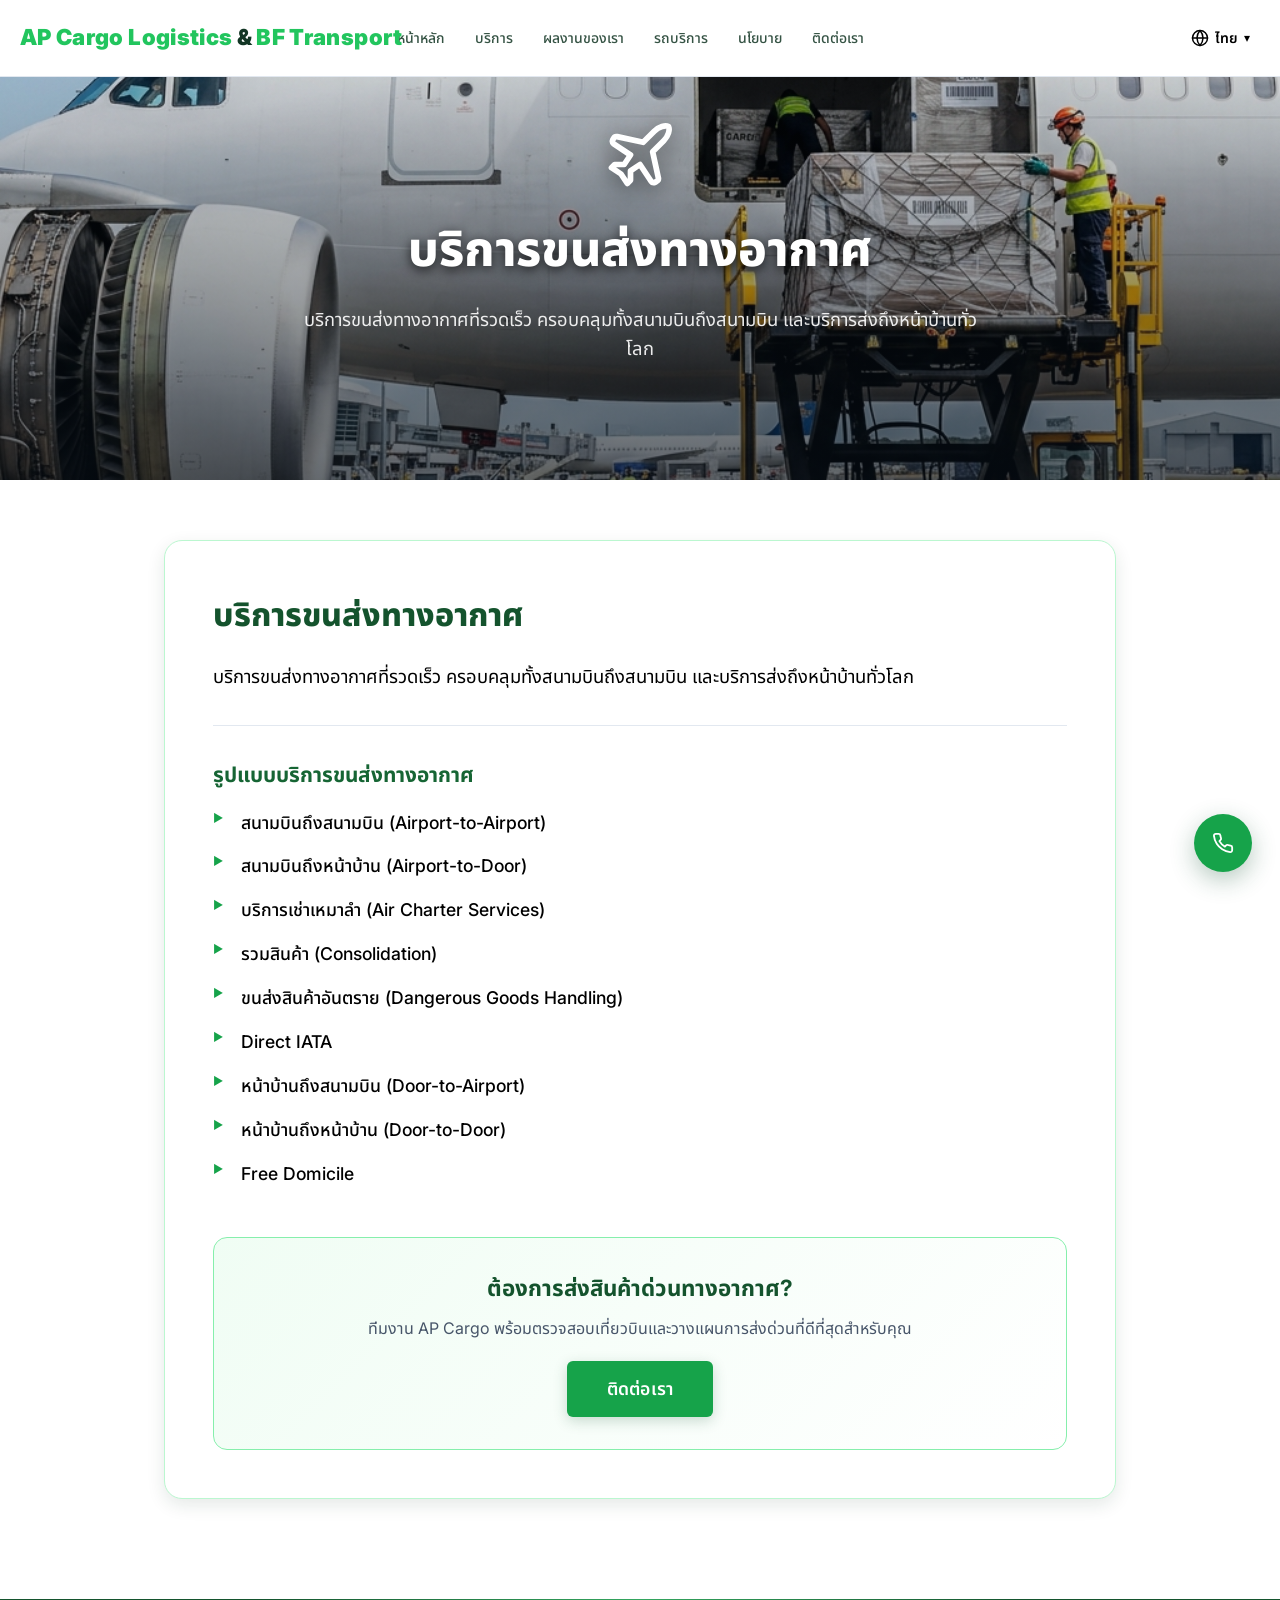
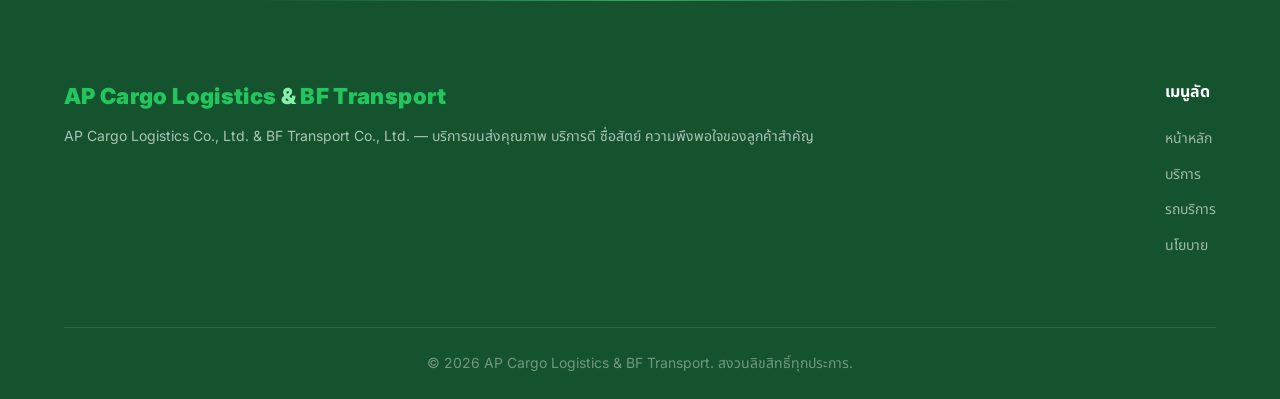
==== commit e25fab27: "feat: add security hardening & source code protection - Add comprehensive security headers (HSTS, CO" ====
--- a/service-air.html
+++ b/service-air.html
@@ -12,7 +12,7 @@
     <link
         href="https://fonts.googleapis.com/css2?family=Inter:wght@300;400;500;600;700;800;900&family=Noto+Sans+Thai:wght@300;400;500;600;700;800;900&display=swap"
         rel="stylesheet">
-    <link rel="stylesheet" href="style.css">
+    <link rel="stylesheet" href="style.css?v=3f42c9c">
 </head>
 
 <body>
@@ -29,21 +29,25 @@
                 <ul class="nav-list">
                     <li><a href="index.html" class="nav-link" id="nav-home" data-i18n="nav.home">หน้าหลัก</a></li>
                     <li class="nav-item-has-dropdown">
-                        <a href="#" class="nav-link" id="nav-ap-services"
-                            data-i18n="nav.services">บริการ ▾</a>
+                        <a href="#" class="nav-link" id="nav-ap-services" data-i18n="nav.services">บริการ ▾</a>
                         <ul class="nav-services-dropdown">
-                            <li><a href="service-customs.html" data-i18n="ap.customs_grid_title">บริการพิธีการศุลกากร</a></li>
-                            <li><a href="service-transport.html" data-i18n="ap.transport_grid_title">บริการด้านขนส่ง</a></li>
+                            <li><a href="service-customs.html"
+                                    data-i18n="ap.customs_grid_title">บริการพิธีการศุลกากร</a></li>
+                            <li><a href="service-transport.html" data-i18n="ap.transport_grid_title">บริการด้านขนส่ง</a>
+                            </li>
                             <li><a href="service-sea.html" data-i18n="ap.sea_grid_title">บริการขนส่งทางเรือ</a></li>
                             <li><a href="service-air.html" data-i18n="ap.air_grid_title">บริการขนส่งทางอากาศ</a></li>
-                            <li><a href="service-packing.html" data-i18n="ap.packing_grid_title">บริการแพ็คและย้ายสินค้า</a></li>
+                            <li><a href="service-packing.html"
+                                    data-i18n="ap.packing_grid_title">บริการแพ็คและย้ายสินค้า</a></li>
                         </ul>
                     </li>
-                    <li><a href="index.html#our-work" class="nav-link" id="nav-gallery" data-i18n="nav.gallery">ผลงานของเรา</a>
+                    <li><a href="index.html#our-work" class="nav-link" id="nav-gallery"
+                            data-i18n="nav.gallery">ผลงานของเรา</a>
                     </li>
                     <li><a href="index.html#services-vehicles" class="nav-link" id="nav-services"
                             data-i18n="nav.vehicles">รถบริการ</a></li>
-                    <li><a href="index.html#policy" class="nav-link" id="nav-policy" data-i18n="nav.policy">นโยบาย</a></li>
+                    <li><a href="index.html#policy" class="nav-link" id="nav-policy" data-i18n="nav.policy">นโยบาย</a>
+                    </li>
                     <li><a href="index.html#contact" class="nav-link" id="nav-contact"
                             data-i18n="nav.contact">ติดต่อเรา</a></li>
                 </ul>
@@ -81,16 +85,20 @@
     <main class="main">
 
         <!-- Full-width Subpage Hero Banner -->
-        <section class="fullwidth-service-banner" style="height: 480px; background-image: url('images/service_air_freight_real.png');">
+        <section class="fullwidth-service-banner"
+            style="height: 480px; background-image: url('images/service_air_freight_real.png');">
             <div class="banner-overlay"></div>
             <div class="banner-content">
                 <div class="banner-icon">
-                    <svg width="76" height="76" viewBox="0 0 24 24" fill="none" stroke="currentColor" stroke-width="1.8" stroke-linecap="round" stroke-linejoin="round">
-                        <path d="M17.8 19.2 16 11l3.5-3.5C21 6 21.5 4 21 3c-1-.5-3 0-4.5 1.5L13 8 4.8 6.2c-.5-.1-.9.1-1.1.5l-.3.5c-.2.5-.1 1 .3 1.3L9 12l-2 3H4l-1 1 3 2 2 3 1-1v-3l3-2 3.5 5.3c.3.4.8.5 1.3.3l.5-.3c.4-.2.6-.6.5-1.1z" />
+                    <svg width="76" height="76" viewBox="0 0 24 24" fill="none" stroke="currentColor" stroke-width="1.8"
+                        stroke-linecap="round" stroke-linejoin="round">
+                        <path
+                            d="M17.8 19.2 16 11l3.5-3.5C21 6 21.5 4 21 3c-1-.5-3 0-4.5 1.5L13 8 4.8 6.2c-.5-.1-.9.1-1.1.5l-.3.5c-.2.5-.1 1 .3 1.3L9 12l-2 3H4l-1 1 3 2 2 3 1-1v-3l3-2 3.5 5.3c.3.4.8.5 1.3.3l.5-.3c.4-.2.6-.6.5-1.1z" />
                     </svg>
                 </div>
                 <h1 class="banner-title" data-i18n="ap.air_grid_title">บริการขนส่งทางอากาศ</h1>
-                <p style="color: rgba(255,255,255,0.9); font-size: 1.15rem; max-width: 700px; margin: 0 auto;" data-i18n="ap.air_desc">
+                <p style="color: rgba(255,255,255,0.9); font-size: 1.15rem; max-width: 700px; margin: 0 auto;"
+                    data-i18n="ap.air_desc">
                     บริการขนส่งทางอากาศที่รวดเร็ว ครอบคลุมทั้งสนามบินถึงสนามบิน และบริการส่งถึงหน้าบ้านทั่วโลก
                 </p>
             </div>
@@ -99,61 +107,80 @@
         <!-- Service Detail Content Section -->
         <section class="section" style="padding: 60px 0 100px;">
             <div class="container" style="max-width: 1000px;">
-                
-                <div class="service-detail-card" style="background: #ffffff; border: 1.5px solid var(--green-200); border-radius: var(--radius-xl); padding: 48px; box-shadow: var(--shadow-md);">
-                    <h2 style="font-size: 2rem; font-weight: 800; color: var(--green-900); margin-bottom: 20px;" data-i18n="ap.air_title">
+
+                <div class="service-detail-card"
+                    style="background: #ffffff; border: 1.5px solid var(--green-200); border-radius: var(--radius-xl); padding: 48px; box-shadow: var(--shadow-md);">
+                    <h2 style="font-size: 2rem; font-weight: 800; color: var(--green-900); margin-bottom: 20px;"
+                        data-i18n="ap.air_title">
                         บริการขนส่งทางอากาศ (Air Freight Services)
                     </h2>
-                    
-                    <p class="split-service-desc" style="font-size: 1.15rem; color: #000000; line-height: 1.8; margin-bottom: 32px;" data-i18n="ap.air_desc">
-                        AP Cargo ให้บริการขนส่งทางอากาศด่วนพิเศษ ตรงเวลา ปลอดภัย ครอบคลุมสายการบินชั้นนำระดับโลก เชื่อมต่อจุดหมายปลายทางทั่วโลกได้อย่างมั่นใจ
+
+                    <p class="split-service-desc"
+                        style="font-size: 1.15rem; color: #000000; line-height: 1.8; margin-bottom: 32px;"
+                        data-i18n="ap.air_desc">
+                        AP Cargo ให้บริการขนส่งทางอากาศด่วนพิเศษ ตรงเวลา ปลอดภัย ครอบคลุมสายการบินชั้นนำระดับโลก
+                        เชื่อมต่อจุดหมายปลายทางทั่วโลกได้อย่างมั่นใจ
                     </p>
 
                     <hr style="border: none; border-top: 1px solid var(--border); margin: 32px 0;">
 
-                    <h3 style="font-size: 1.3rem; font-weight: 700; color: var(--green-800); margin-bottom: 16px;" data-i18n="svc.air_format_title">
+                    <h3 style="font-size: 1.3rem; font-weight: 700; color: var(--green-800); margin-bottom: 16px;"
+                        data-i18n="svc.air_format_title">
                         รูปแบบบริการขนส่งทางอากาศ
                     </h3>
 
-                    <ul class="split-service-tags" style="display: flex; flex-direction: column; gap: 14px; list-style: none;">
-                        <li style="color: #000000; font-size: 1.1rem; font-weight: 500; position: relative; padding-left: 28px;" data-i18n="ap.air_li1">
+                    <ul class="split-service-tags"
+                        style="display: flex; flex-direction: column; gap: 14px; list-style: none;">
+                        <li style="color: #000000; font-size: 1.1rem; font-weight: 500; position: relative; padding-left: 28px;"
+                            data-i18n="ap.air_li1">
                             ► สนามบินถึงสนามบิน (Airport-to-Airport)
                         </li>
-                        <li style="color: #000000; font-size: 1.1rem; font-weight: 500; position: relative; padding-left: 28px;" data-i18n="ap.air_li2">
+                        <li style="color: #000000; font-size: 1.1rem; font-weight: 500; position: relative; padding-left: 28px;"
+                            data-i18n="ap.air_li2">
                             ► สนามบินถึงหน้าบ้าน (Airport-to-Door)
                         </li>
-                        <li style="color: #000000; font-size: 1.1rem; font-weight: 500; position: relative; padding-left: 28px;" data-i18n="ap.air_li3">
+                        <li style="color: #000000; font-size: 1.1rem; font-weight: 500; position: relative; padding-left: 28px;"
+                            data-i18n="ap.air_li3">
                             ► บริการเช่าเหมาลำ (Air Charter Services)
                         </li>
-                        <li style="color: #000000; font-size: 1.1rem; font-weight: 500; position: relative; padding-left: 28px;" data-i18n="ap.air_li4">
+                        <li style="color: #000000; font-size: 1.1rem; font-weight: 500; position: relative; padding-left: 28px;"
+                            data-i18n="ap.air_li4">
                             ► รวมสินค้า (Consolidation)
                         </li>
-                        <li style="color: #000000; font-size: 1.1rem; font-weight: 500; position: relative; padding-left: 28px;" data-i18n="ap.air_li5">
+                        <li style="color: #000000; font-size: 1.1rem; font-weight: 500; position: relative; padding-left: 28px;"
+                            data-i18n="ap.air_li5">
                             ► ขนส่งสินค้าอันตราย (Dangerous Goods Handling)
                         </li>
-                        <li style="color: #000000; font-size: 1.1rem; font-weight: 500; position: relative; padding-left: 28px;" data-i18n="ap.air_li6">
+                        <li style="color: #000000; font-size: 1.1rem; font-weight: 500; position: relative; padding-left: 28px;"
+                            data-i18n="ap.air_li6">
                             ► Direct IATA
                         </li>
-                        <li style="color: #000000; font-size: 1.1rem; font-weight: 500; position: relative; padding-left: 28px;" data-i18n="ap.air_li7">
+                        <li style="color: #000000; font-size: 1.1rem; font-weight: 500; position: relative; padding-left: 28px;"
+                            data-i18n="ap.air_li7">
                             ► หน้าบ้านถึงสนามบิน (Door-to-Airport)
                         </li>
-                        <li style="color: #000000; font-size: 1.1rem; font-weight: 500; position: relative; padding-left: 28px;" data-i18n="ap.air_li8">
+                        <li style="color: #000000; font-size: 1.1rem; font-weight: 500; position: relative; padding-left: 28px;"
+                            data-i18n="ap.air_li8">
                             ► หน้าบ้านถึงหน้าบ้าน (Door-to-Door)
                         </li>
-                        <li style="color: #000000; font-size: 1.1rem; font-weight: 500; position: relative; padding-left: 28px;" data-i18n="ap.air_li9">
+                        <li style="color: #000000; font-size: 1.1rem; font-weight: 500; position: relative; padding-left: 28px;"
+                            data-i18n="ap.air_li9">
                             ► Free Domicile
                         </li>
                     </ul>
 
                     <!-- CTA Box -->
-                    <div style="margin-top: 48px; padding: 32px; background: linear-gradient(135deg, var(--green-50), #ffffff); border: 1px solid var(--green-300); border-radius: var(--radius-lg); text-align: center;">
-                        <h4 style="font-size: 1.4rem; font-weight: 700; color: var(--green-900); margin-bottom: 10px;" data-i18n="svc.air_cta_title">
+                    <div
+                        style="margin-top: 48px; padding: 32px; background: linear-gradient(135deg, var(--green-50), #ffffff); border: 1px solid var(--green-300); border-radius: var(--radius-lg); text-align: center;">
+                        <h4 style="font-size: 1.4rem; font-weight: 700; color: var(--green-900); margin-bottom: 10px;"
+                            data-i18n="svc.air_cta_title">
                             ต้องการส่งสินค้าด่วนทางอากาศ?
                         </h4>
                         <p style="color: #475569; margin-bottom: 20px;" data-i18n="svc.air_cta_desc">
                             ทีมงาน AP Cargo พร้อมตรวจสอบเที่ยวบินและวางแผนการส่งด่วนที่ดีที่สุดสำหรับคุณ
                         </p>
-                        <a href="index.html#contact" class="btn btn-primary" style="padding: 14px 40px; font-size: 1.1rem;" data-i18n="hero.btn_contact">ติดต่อเรา</a>
+                        <a href="index.html#contact" class="btn btn-primary"
+                            style="padding: 14px 40px; font-size: 1.1rem;" data-i18n="hero.btn_contact">ติดต่อเรา</a>
                     </div>
                 </div>
 
@@ -225,4 +252,4 @@
     <script src="script.js"></script>
 </body>
 
-</html>
+</html>
--- a/style.css
+++ b/style.css
@@ -108,8 +108,6 @@
 .section,
 .car-card,
 .service-detail-card,
-.certificate-card,
-.management-card,
 .policy-card,
 .contact-map-card,
 .contact-info-card,
@@ -190,23 +188,6 @@
     box-shadow: 0 8px 30px rgba(22, 163, 74, 0.4);
 }
 
-.btn-outline {
-    background: transparent;
-    color: var(--accent-1);
-    border: 2px solid var(--accent-1);
-}
-
-.btn-outline:hover {
-    background: var(--accent-1);
-    color: #fff;
-    transform: translateY(-2px);
-    box-shadow: 0 8px 30px rgba(22, 163, 74, 0.3);
-}
-
-.btn-full {
-    width: 100%;
-}
-
 /* ===========================
    HEADER / NAVIGATION
    =========================== */
@@ -353,7 +334,7 @@
     font-size: var(--font-size-xl);
     font-weight: 900;
     letter-spacing: 1px;
-    color: var(--text-primary);
+    color: var(--accent-4);
 }
 
 .logo-highlight {
@@ -622,12 +603,8 @@
     animation: fadeInUp 1s ease-out 0.3s both;
 }
 
-.hero-actions {
-    display: flex;
-    gap: 16px;
-    justify-content: center;
-    flex-wrap: wrap;
-    animation: fadeInUp 1s ease-out 0.4s both;
+html.lang-en .hero-subtitle {
+    display: none;
 }
 
 /* ===========================
@@ -736,24 +713,6 @@
     background: var(--bg-primary);
 }
 
-.service-detail-icon {
-    flex-shrink: 0;
-    width: 52px;
-    height: 52px;
-    display: flex;
-    align-items: center;
-    justify-content: center;
-    background: var(--green-700);
-    border-radius: var(--radius-md);
-    color: #ffffff;
-}
-
-.service-detail-icon svg {
-    width: 26px;
-    height: 26px;
-    fill: #ffffff;
-}
-
 /* ===========================
    POLICY SECTION
    =========================== */
@@ -793,19 +752,6 @@
     align-items: center;
     gap: 16px;
     margin-bottom: 20px;
-}
-
-.policy-icon {
-    font-size: 2rem;
-    flex-shrink: 0;
-    width: 56px;
-    height: 56px;
-    display: flex;
-    align-items: center;
-    justify-content: center;
-    background: var(--green-50);
-    border: 1px solid var(--green-200);
-    border-radius: var(--radius-md);
 }
 
 .policy-card-header h3 {
@@ -979,43 +925,11 @@
     margin-bottom: 8px;
 }
 
-.footer-tagline {
-    font-size: var(--font-size-xs);
-    color: var(--green-300);
-    font-weight: 600;
-    letter-spacing: 0.5px;
-    margin-bottom: 12px;
-}
-
 .footer-desc {
     font-size: var(--font-size-sm);
     color: rgba(255, 255, 255, 0.65);
     line-height: 1.8;
     margin-bottom: 20px;
-}
-
-.social-links {
-    display: flex;
-    gap: 12px;
-}
-
-.social-link {
-    width: 42px;
-    height: 42px;
-    display: flex;
-    align-items: center;
-    justify-content: center;
-    background: rgba(255, 255, 255, 0.08);
-    border: 1px solid rgba(255, 255, 255, 0.12);
-    border-radius: var(--radius-md);
-    font-size: 1.2rem;
-    transition: all var(--transition-normal);
-}
-
-.social-link:hover {
-    border-color: var(--green-400);
-    background: rgba(34, 197, 94, 0.15);
-    transform: translateY(-3px);
 }
 
 .footer-links-group h4 {
@@ -1183,17 +1097,6 @@
         line-height: 1.25;
     }
 
-    .hero-actions {
-        flex-direction: column;
-        align-items: stretch;
-        width: 100%;
-    }
-
-    .hero-actions .btn {
-        width: 100%;
-        text-align: center;
-    }
-
     .btn {
         padding: 14px 20px;
         font-size: 0.95rem;
@@ -1225,34 +1128,6 @@
 .slide.active {
     opacity: 1;
     z-index: 1;
-}
-
-/* Placeholder styling — replace inner content with <img> when ready */
-.slide-placeholder {
-    width: 100%;
-    height: 100%;
-    display: flex;
-    flex-direction: column;
-    align-items: center;
-    justify-content: center;
-    gap: 14px;
-    background: linear-gradient(135deg,
-            rgba(22, 163, 74, 0.04) 0%,
-            rgba(5, 150, 105, 0.07) 50%,
-            rgba(34, 197, 94, 0.04) 100%);
-    color: var(--green-300);
-}
-
-.slide-placeholder svg {
-    opacity: 0.35;
-}
-
-.slide-placeholder span {
-    font-size: var(--font-size-sm);
-    font-weight: 600;
-    letter-spacing: 1px;
-    text-transform: uppercase;
-    opacity: 0.3;
 }
 
 /* When actual <img> is used inside .slide */
@@ -1439,39 +1314,6 @@
 }
 
 /* ===========================
-   SUBPAGE HERO BANNER
-   =========================== */
-.page-hero {
-    position: relative;
-    padding: 140px 0 60px;
-    background: linear-gradient(180deg, #ffffff 0%, var(--green-50) 100%);
-    text-align: center;
-    overflow: hidden;
-}
-
-.page-hero-content {
-    position: relative;
-    z-index: 1;
-    max-width: 800px;
-    margin: 0 auto;
-}
-
-.page-hero-title {
-    font-size: var(--font-size-4xl);
-    font-weight: 800;
-    color: var(--text-primary);
-    margin: 16px 0;
-    line-height: 1.2;
-}
-
-.page-hero-subtitle {
-    font-size: var(--font-size-lg);
-    color: var(--text-secondary);
-    max-width: 650px;
-    margin: 0 auto;
-}
-
-/* ===========================
    FULL-WIDTH SERVICE BANNERS (EDGE-TO-EDGE MASSIVE FULL-SCREEN IMPACT)
    =========================== */
 .ap-services-section {
@@ -1593,156 +1435,11 @@
     }
 }
 
-.services-preview-action {
-    text-align: center;
-    padding: 60px 20px;
-    background: var(--bg-primary);
-}
-
-.btn-view-all-services {
-    display: inline-flex;
-    align-items: center;
-    gap: 8px;
-    padding: 16px 48px;
-    font-size: 1.25rem;
-    font-weight: 700;
-    border-radius: var(--radius-full);
-    box-shadow: 0 6px 20px rgba(22, 163, 74, 0.25);
-    transition: all 0.35s ease;
-}
-
-.btn-view-all-services:hover {
-    transform: translateY(-3px);
-    box-shadow: 0 10px 28px rgba(22, 163, 74, 0.38);
-}
-
-/* ===========================
-   SERVICES CTA SECTION
-   =========================== */
-.services-cta-section {
-    padding: 40px 0 100px;
-}
-
-.services-cta-box {
-    background: linear-gradient(135deg, var(--green-50), #ffffff);
-    border: 1px solid var(--green-200);
-    border-radius: var(--radius-xl);
-    padding: 48px 32px;
-    text-align: center;
-    box-shadow: var(--shadow-md);
-    max-width: 900px;
-    margin: 0 auto;
-}
-
-.services-cta-box h2 {
-    font-size: var(--font-size-2xl);
-    font-weight: 800;
-    color: var(--text-primary);
-    margin-bottom: 12px;
-}
-
-.services-cta-box p {
-    font-size: var(--font-size-base);
-    color: var(--text-secondary);
-    margin-bottom: 24px;
-}
-
-/* ===========================
-   SPLIT SERVICES LAYOUT (HEADER LEFT, LIST RIGHT)
-   =========================== */
-.split-services-wrapper {
-    display: grid;
-    grid-template-columns: 300px 1fr;
-    gap: 60px;
-    align-items: start;
-}
-
-.split-services-header {
-    position: sticky;
-    top: 110px;
-}
-
-.split-services-title {
-    font-size: var(--font-size-3xl);
-    font-weight: 800;
-    color: var(--text-primary);
-    margin: 12px 0 16px;
-    line-height: 1.2;
-}
-
-.split-services-subtitle {
-    font-size: var(--font-size-base);
-    color: var(--text-secondary);
-    line-height: 1.7;
-}
-
-.split-services-list {
-    display: flex;
-    flex-direction: column;
-}
-
-.split-service-item {
-    display: flex;
-    gap: 24px;
-    padding: 32px 24px;
-    border-bottom: 1px solid var(--border);
-    transition: all var(--transition-normal);
-    border-radius: var(--radius-lg);
-}
-
-.split-service-item:hover {
-    background: transparent;
-}
-
-.split-service-item:last-child {
-    border-bottom: none;
-}
-
-.split-service-icon {
-    width: 96px;
-    height: 96px;
-    min-width: 96px;
-    background: transparent;
-    display: flex;
-    align-items: center;
-    justify-content: center;
-    transition: all var(--transition-normal);
-    overflow: hidden;
-}
-
-.split-service-icon img,
-.service-detail-icon img {
-    width: 100%;
-    height: 100%;
-    object-fit: contain;
-    transition: transform var(--transition-normal);
-}
-
-.split-service-content {
-    flex: 1;
-}
-
-.split-service-content h3 {
-    font-size: var(--font-size-xl);
-    font-weight: 700;
-    color: var(--green-900);
-    margin-bottom: 12px;
-}
-
 .split-service-desc {
     font-size: var(--font-size-base);
     color: #000000;
     line-height: 1.7;
     margin-bottom: 12px;
-}
-
-.split-service-sub h4 {
-    font-size: var(--font-size-sm);
-    font-weight: 700;
-    color: var(--green-800);
-    margin: 14px 0 8px;
-    text-transform: uppercase;
-    letter-spacing: 0.5px;
 }
 
 .split-service-tags {
@@ -1771,29 +1468,6 @@
     font-size: 0.7rem;
 }
 
-@media (max-width: 992px) {
-    .split-services-wrapper {
-        grid-template-columns: 1fr;
-        gap: 30px;
-    }
-
-    .split-services-header {
-        position: static;
-        text-align: center;
-    }
-
-    .split-service-item {
-        padding: 24px 12px;
-    }
-}
-
-@media (max-width: 576px) {
-    .split-service-item {
-        flex-direction: column;
-        gap: 16px;
-    }
-}
-
 /* ===========================
    CORPORATE POLISH OVERRIDES
    =========================== */
@@ -1810,8 +1484,7 @@
 }
 
 .btn,
-.banner-btn,
-.btn-view-all-services {
+.banner-btn {
     border-radius: var(--radius-sm);
     letter-spacing: 0.1px;
 }
@@ -1836,11 +1509,21 @@
 }
 
 .logo-text {
-    font-size: 1.12rem;
+    font-size: 1.38rem;
     letter-spacing: 0.35px;
 }
 
 .logo-highlight {
+    color: var(--text-primary);
+    -webkit-text-fill-color: var(--text-primary);
+}
+
+.logo > .logo-text {
+    color: var(--accent-4);
+    -webkit-text-fill-color: var(--accent-4);
+}
+
+.logo > .logo-text > .logo-text {
     color: var(--accent-4);
     -webkit-text-fill-color: var(--accent-4);
 }
@@ -1878,8 +1561,7 @@
 }
 
 .hero-title,
-.section-title,
-.page-hero-title {
+.section-title {
     color: var(--text-primary);
     letter-spacing: -0.5px;
 }
@@ -1889,8 +1571,7 @@
 }
 
 .hero-subtitle,
-.section-subtitle,
-.page-hero-subtitle {
+.section-subtitle {
     color: var(--text-secondary);
 }
 
@@ -2015,6 +1696,8 @@
 @media (max-width: 768px) {
     .header-container {
         height: 68px;
+        padding-left: 12px;
+        padding-right: 8px;
     }
 
     .hero {
@@ -2183,7 +1866,6 @@
 
 /* Use neutral borders for utility and status elements; keep green for accents only. */
 .nav-services-dropdown,
-.policy-icon,
 .floating-menu-item {
     border-color: #e2e8f0;
 }
@@ -2228,7 +1910,7 @@
 
 /* Add breathing room between the hero and the service banners. */
 .ap-services-section {
-    padding-top: 32px;
+    padding-top: 0;
 }
 
 .services-section-heading {
@@ -2351,7 +2033,7 @@
 
 @media (max-width: 768px) {
     .ap-services-section {
-        padding-top: 20px;
+        padding-top: 0;
     }
 
     .services-section-heading {
@@ -2487,3 +2169,297 @@
     color: var(--accent-2);
     background: #edf6ef;
 }
+
+/* Final responsive pass: tablet, iPad and mobile layouts. */
+@media (max-width: 1024px) {
+    .container {
+        padding-inline: 20px;
+    }
+
+    .header-container {
+        max-width: 100%;
+    }
+
+    .fullwidth-service-banner {
+        height: 480px;
+        min-height: 400px;
+    }
+
+    .banner-title {
+        font-size: 2.35rem;
+    }
+
+    .contact-grid {
+        column-gap: 40px;
+    }
+}
+
+@media (max-width: 992px) {
+    .nav {
+        display: block;
+        position: absolute;
+        top: 100%;
+        right: 0;
+        bottom: auto;
+        left: 0;
+        height: calc(100vh - 76px);
+        max-height: calc(100vh - 76px);
+        align-items: flex-start;
+        justify-content: flex-start;
+        overflow-y: auto;
+        padding: 20px 24px 32px;
+        pointer-events: none;
+        transform: translateY(-8px);
+    }
+
+    .nav.open {
+        pointer-events: auto;
+        transform: translateY(0);
+    }
+
+    .nav-list {
+        width: min(100%, 420px);
+        margin: 0 auto;
+        gap: 8px;
+    }
+
+    .nav-link {
+        display: block;
+        width: 100%;
+        font-size: 1rem;
+        padding: 12px 18px;
+    }
+
+    .nav-services-dropdown {
+        position: static;
+        display: none;
+        width: 100%;
+        min-width: 0;
+        transform: none;
+        opacity: 1;
+        visibility: visible;
+        box-shadow: none;
+        border: 0;
+        background: #f7faf8;
+        margin-top: 4px;
+        padding: 4px 0;
+    }
+
+    .nav-item-has-dropdown.open .nav-services-dropdown {
+        display: block;
+        position: static;
+        left: auto;
+        right: auto;
+        transform: none;
+    }
+
+    .nav-services-dropdown li a {
+        padding: 10px 22px;
+        font-size: .95rem;
+    }
+
+    .header-right {
+        gap: 8px;
+    }
+}
+
+@media (max-width: 768px) {
+    html {
+        scroll-padding-top: 68px;
+    }
+
+    .header {
+        padding-inline: 10px;
+    }
+
+    .header-container {
+        height: 68px;
+        padding-left: 12px;
+        padding-right: 8px;
+    }
+
+    .nav {
+        top: 100%;
+        height: calc(100vh - 68px);
+        max-height: calc(100vh - 68px);
+        padding: 20px 18px 32px;
+    }
+
+    .logo-text {
+        font-size: 1.16rem;
+    }
+
+    .lang-dropdown-btn {
+        padding: 7px 8px;
+    }
+
+    .hero {
+        min-height: 620px;
+        padding: 110px 18px 70px;
+    }
+
+    .hero-content {
+        width: 100%;
+    }
+
+    .hero-title {
+        font-size: clamp(2rem, 8vw, 2.8rem);
+        line-height: 1.2;
+        letter-spacing: -.5px;
+    }
+
+    .hero-subtitle {
+        max-width: 90%;
+        font-size: .95rem;
+        line-height: 1.65;
+    }
+
+    .slide-arrow {
+        width: 36px;
+        height: 36px;
+    }
+
+    .slide-arrow-prev { left: 10px; }
+    .slide-arrow-next { right: 10px; }
+
+    .services-section-heading {
+        padding: 32px 18px 28px;
+    }
+
+    .services-section-heading h2 {
+        font-size: clamp(1.9rem, 8vw, 2.5rem);
+    }
+
+    .services-section-heading p {
+        margin-top: 12px;
+        font-size: .95rem;
+    }
+
+    .fullwidth-service-banner {
+        height: 410px;
+        min-height: 350px;
+    }
+
+    .banner-content {
+        width: 100%;
+        padding: 40px 24px;
+        gap: 20px;
+    }
+
+    .banner-title {
+        font-size: clamp(1.8rem, 7vw, 2.5rem);
+    }
+
+    .banner-icon svg {
+        width: 58px;
+        height: 58px;
+    }
+
+    .banner-btn {
+        padding: 12px 28px;
+        font-size: .95rem;
+    }
+
+    .contact-grid {
+        row-gap: 42px;
+    }
+
+    .contact-map-header {
+        padding-inline: 0;
+    }
+
+    .contact-map-card iframe {
+        height: 300px;
+    }
+
+    .contact-info-card {
+        padding: 18px 0;
+    }
+
+    .service-detail-card {
+        padding: 28px 20px !important;
+    }
+}
+
+@media (max-width: 480px) {
+    .logo-text {
+        font-size: 1.02rem;
+        letter-spacing: 0;
+    }
+
+    .lang-current,
+    .lang-chevron {
+        display: none;
+    }
+
+    .hero {
+        min-height: 570px;
+    }
+
+    .hero-title {
+        font-size: 1.85rem;
+    }
+
+    .hero-subtitle {
+        font-size: .85rem;
+    }
+
+    .slide-arrow {
+        width: 32px;
+        height: 32px;
+    }
+
+    .slide-dots {
+        bottom: 14px;
+        padding: 8px 11px;
+    }
+
+    .fullwidth-service-banner {
+        height: 360px;
+        min-height: 320px;
+    }
+
+    .banner-content {
+        padding-inline: 18px;
+    }
+
+    .banner-title {
+        font-size: 1.65rem;
+    }
+
+    .banner-btn {
+        padding: 10px 22px;
+        font-size: .88rem;
+    }
+
+    .contact-map-card iframe {
+        height: 260px;
+    }
+
+    .floating-contact {
+        right: 16px;
+        bottom: 16px;
+    }
+}
+
+@media (min-width: 993px) {
+    .header-container {
+        position: relative;
+    }
+
+    .nav {
+        position: absolute;
+        left: 50%;
+        transform: translateX(-50%);
+    }
+
+    .header {
+        padding-left: 0;
+        padding-right: 20px;
+    }
+
+    .header-container {
+        max-width: none;
+        padding-left: 20px;
+    }
+}
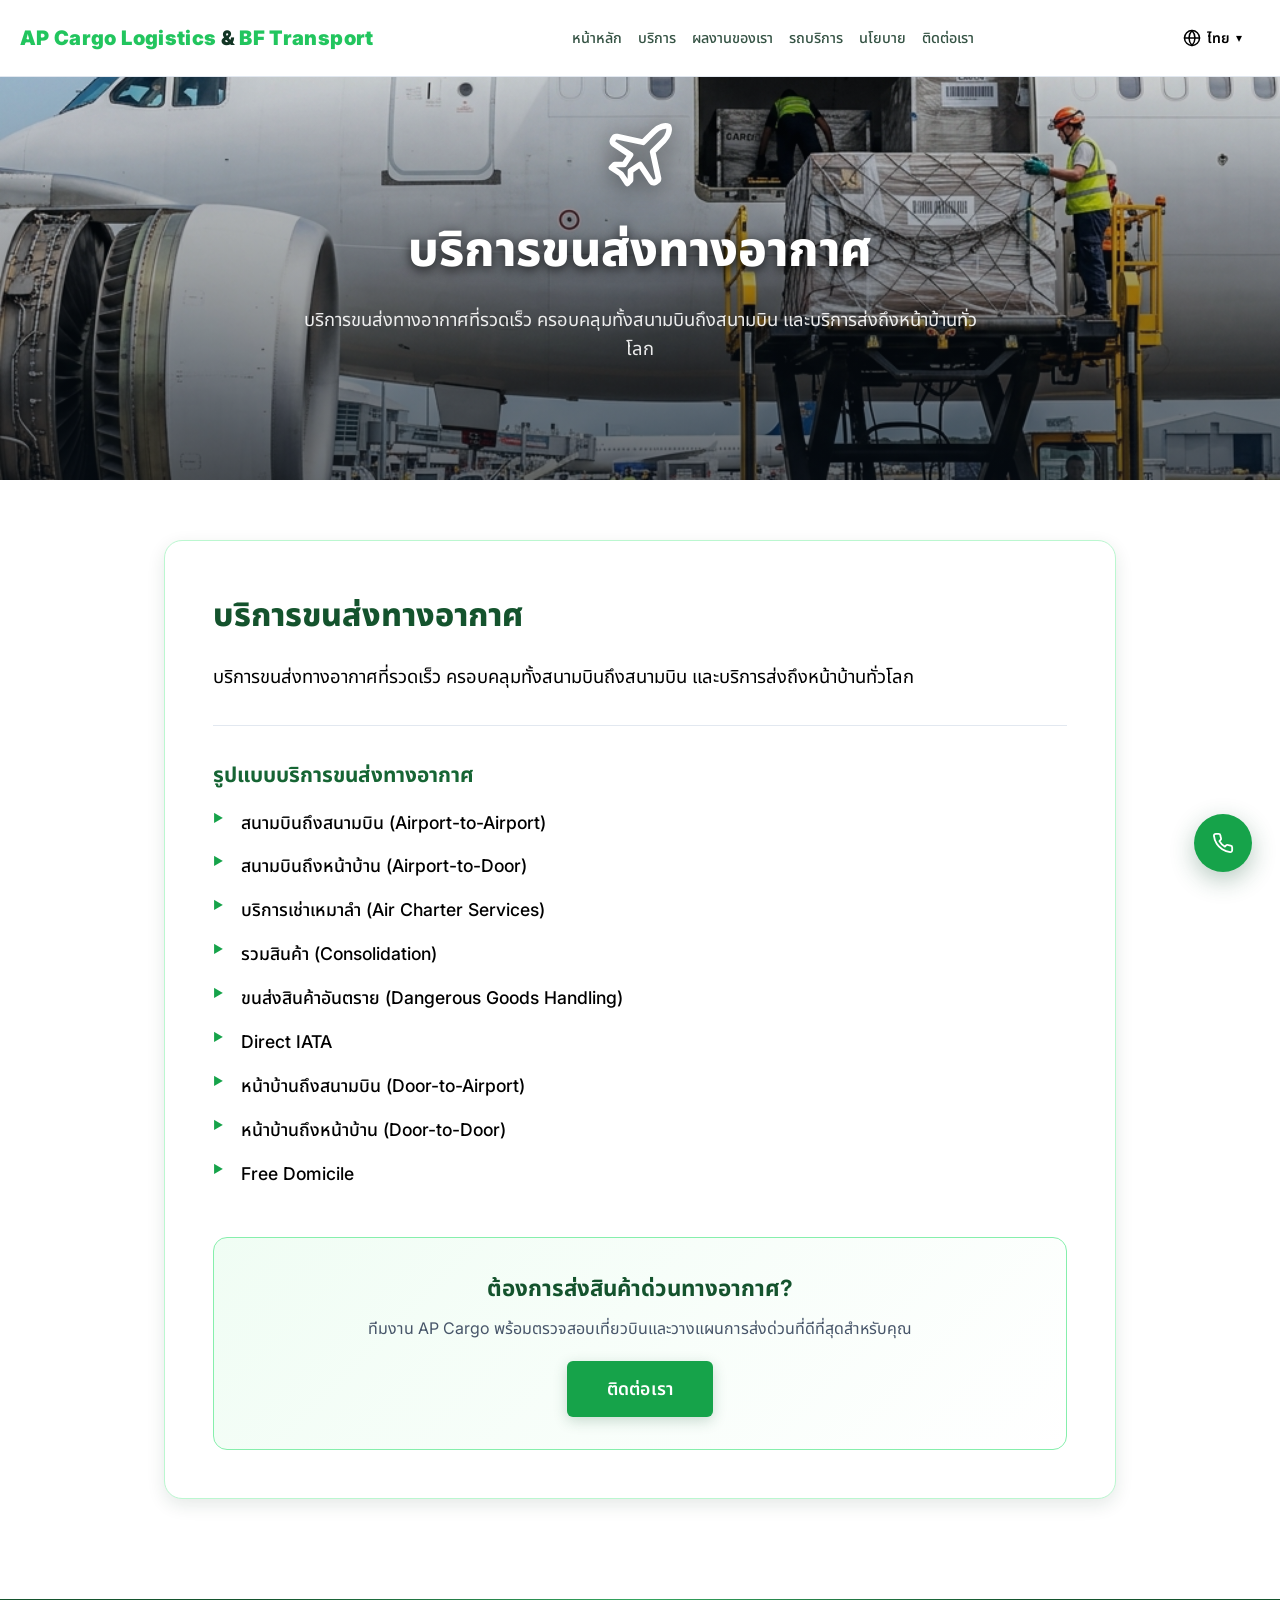
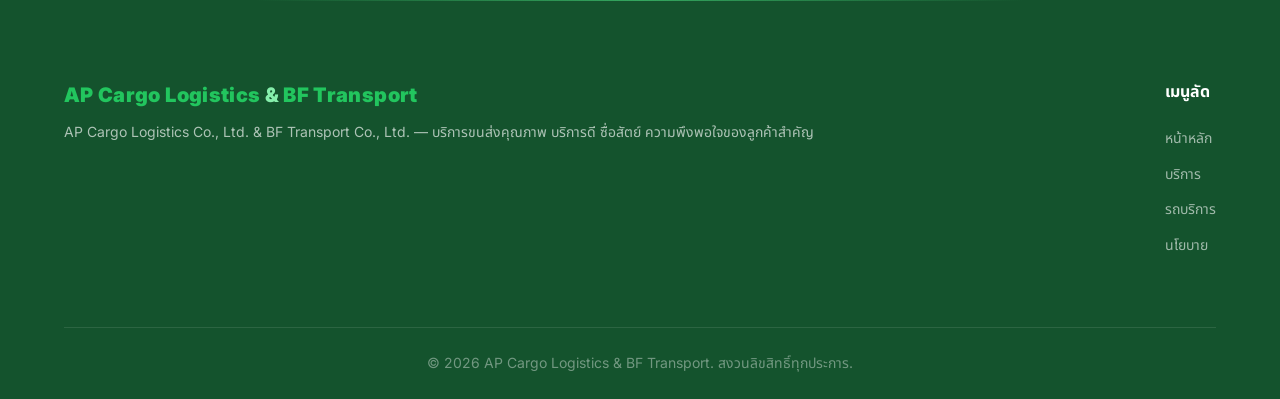
==== commit bf7249b8: "Improve search metadata and favicon" ====
--- a/service-air.html
+++ b/service-air.html
@@ -2,8 +2,11 @@
 <html lang="th">
 
 <head>
+    <link rel="icon" type="image/jpeg" sizes="1300x1300" href="/images/favicon.jpg?v=3">
+    <link rel="shortcut icon" type="image/jpeg" href="/images/favicon.jpg?v=3">
     <meta charset="UTF-8">
     <meta name="viewport" content="width=device-width, initial-scale=1.0">
+    <meta name="google-site-verification" content="LgA51Po7-6iYpltCScyCEuW-NG4CN2f9KaDilpbTdS8">
     <meta name="description"
         content="บริการขนส่งทางอากาศ - AP Cargo ให้บริการขนส่งทางอากาศที่รวดเร็ว ครอบคลุมสนามบินถึงสนามบิน และบริการส่งถึงหน้าบ้านทั่วโลก">
     <title>บริการขนส่งทางอากาศ | AP Cargo Logistics</title>
@@ -252,4 +255,4 @@
     <script src="script.js"></script>
 </body>
 
-</html>+</html>
--- a/style.css
+++ b/style.css
@@ -878,6 +878,149 @@
 
 .contact-info-card p a:hover {
     color: black;
+}
+
+/* Contact form */
+.contact-form-card {
+    max-width: 860px;
+    margin: 48px auto 0;
+    padding: 36px;
+    border: 1px solid #d9e0e6;
+    border-radius: var(--radius-xl);
+    background: #fff;
+    box-shadow: 0 16px 38px rgba(17, 63, 42, 0.08);
+}
+
+.contact-form-heading {
+    margin-bottom: 28px;
+}
+
+.contact-form-heading h3 {
+    color: #17202a;
+    font-size: var(--font-size-xl);
+    line-height: 1.45;
+    margin-bottom: 6px;
+}
+
+.contact-form-heading p,
+.form-field small {
+    color: #667085;
+    font-size: var(--font-size-sm);
+}
+
+.contact-form-fields {
+    display: grid;
+    grid-template-columns: repeat(2, minmax(0, 1fr));
+    gap: 18px;
+}
+
+.form-field {
+    display: flex;
+    flex-direction: column;
+    gap: 7px;
+    color: #17202a;
+    font-size: var(--font-size-sm);
+    font-weight: 600;
+}
+
+.form-field-full {
+    grid-column: 1 / -1;
+}
+
+.form-field input,
+.form-field select,
+.form-field textarea {
+    width: 100%;
+    border: 1px solid #cbd5df;
+    border-radius: 8px;
+    background: #fff;
+    color: #17202a;
+    font: inherit;
+    font-weight: 400;
+    padding: 12px 14px;
+}
+
+.form-field select {
+    cursor: pointer;
+}
+
+.form-field textarea {
+    resize: vertical;
+}
+
+.form-field input:focus,
+.form-field select:focus,
+.form-field textarea:focus {
+    border-color: var(--accent-1);
+    box-shadow: 0 0 0 3px rgba(22, 163, 74, 0.15);
+    outline: none;
+}
+
+.form-field input[type="file"] {
+    padding: 9px 12px;
+}
+
+.form-field input[type="file"]::file-selector-button {
+    margin-right: 12px;
+    padding: 7px 12px;
+    border: 0;
+    border-radius: 6px;
+    background: #e8f5ec;
+    color: var(--green-700);
+    cursor: pointer;
+    font: inherit;
+    font-weight: 600;
+}
+
+.form-botcheck {
+    display: none;
+}
+
+.h-captcha {
+    margin-top: 22px;
+}
+
+.contact-form-submit {
+    display: block;
+    width: min(100%, 280px);
+    margin: 22px auto 0;
+    border: 0;
+    cursor: pointer;
+}
+
+.contact-form-submit:disabled {
+    cursor: wait;
+    opacity: 0.7;
+}
+
+.contact-form-status {
+    min-height: 1.5em;
+    margin-top: 14px;
+    text-align: center;
+    font-size: var(--font-size-sm);
+    font-weight: 600;
+}
+
+.contact-form-status.success { color: #15803d; }
+.contact-form-status.error { color: #b42318; }
+
+@media (max-width: 640px) {
+    .contact-form-card {
+        margin-top: 32px;
+        padding: 24px 18px;
+    }
+
+    .contact-form-fields {
+        grid-template-columns: 1fr;
+    }
+
+    .form-field-full {
+        grid-column: auto;
+    }
+
+    .contact-form-submit {
+        width: 100%;
+    }
 }
 
 /* ===========================
@@ -2463,3 +2606,42 @@
         padding-left: 20px;
     }
 }
+
+/* Keep the tablet-sized desktop layout from letting the centered nav overlap
+   the long brand name (notably iPad landscape / Safari desktop mode). */
+@media (min-width: 993px) and (max-width: 1440px) {
+    .header-container {
+        display: grid;
+        grid-template-columns: auto minmax(0, 1fr) auto;
+        column-gap: 12px;
+        max-width: none;
+        padding-left: 20px;
+        padding-right: 8px;
+    }
+
+    .logo {
+        min-width: 0;
+        white-space: nowrap;
+    }
+
+    .logo-text {
+        font-size: clamp(1rem, 1.6vw, 1.25rem);
+    }
+
+    .nav {
+        position: static;
+        justify-self: center;
+        transform: none;
+        min-width: 0;
+    }
+
+    .nav-list {
+        gap: 0;
+    }
+
+    .nav-link {
+        padding-inline: 8px;
+        font-size: .9rem;
+        white-space: nowrap;
+    }
+}
